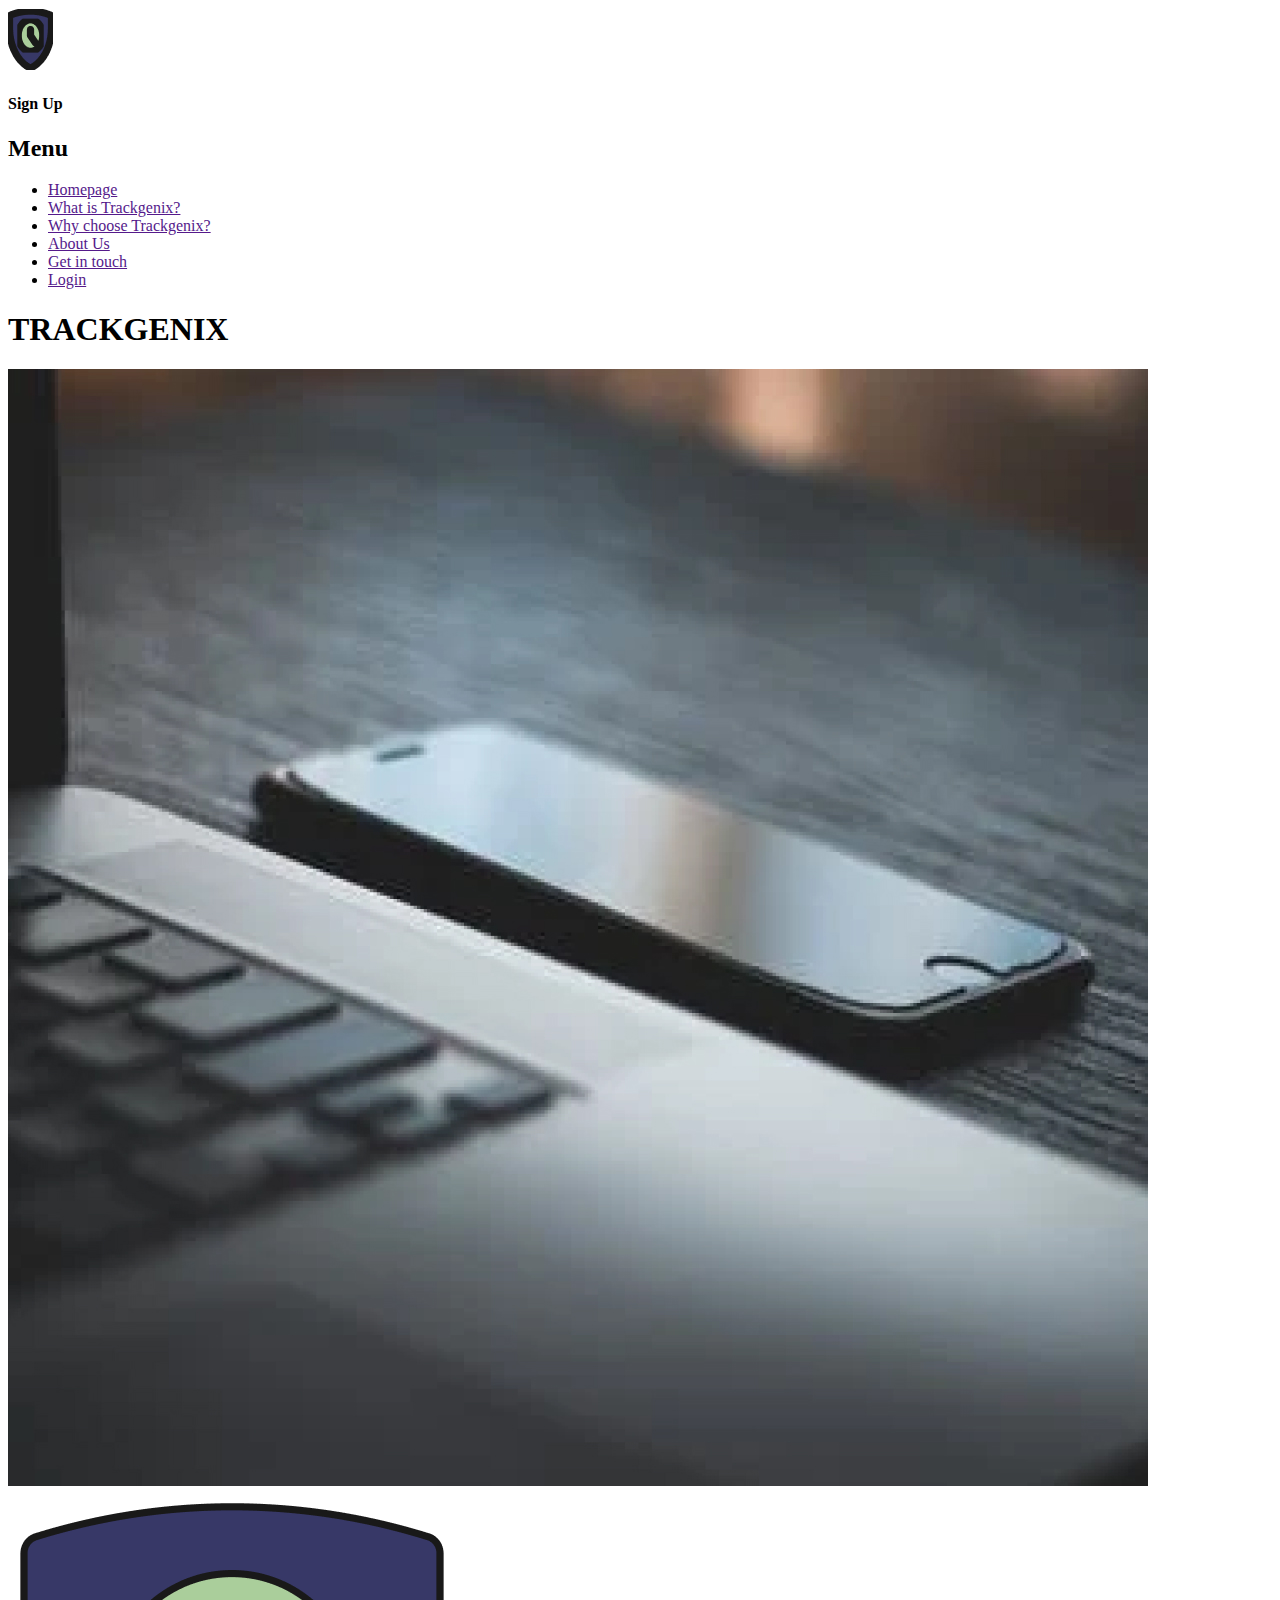
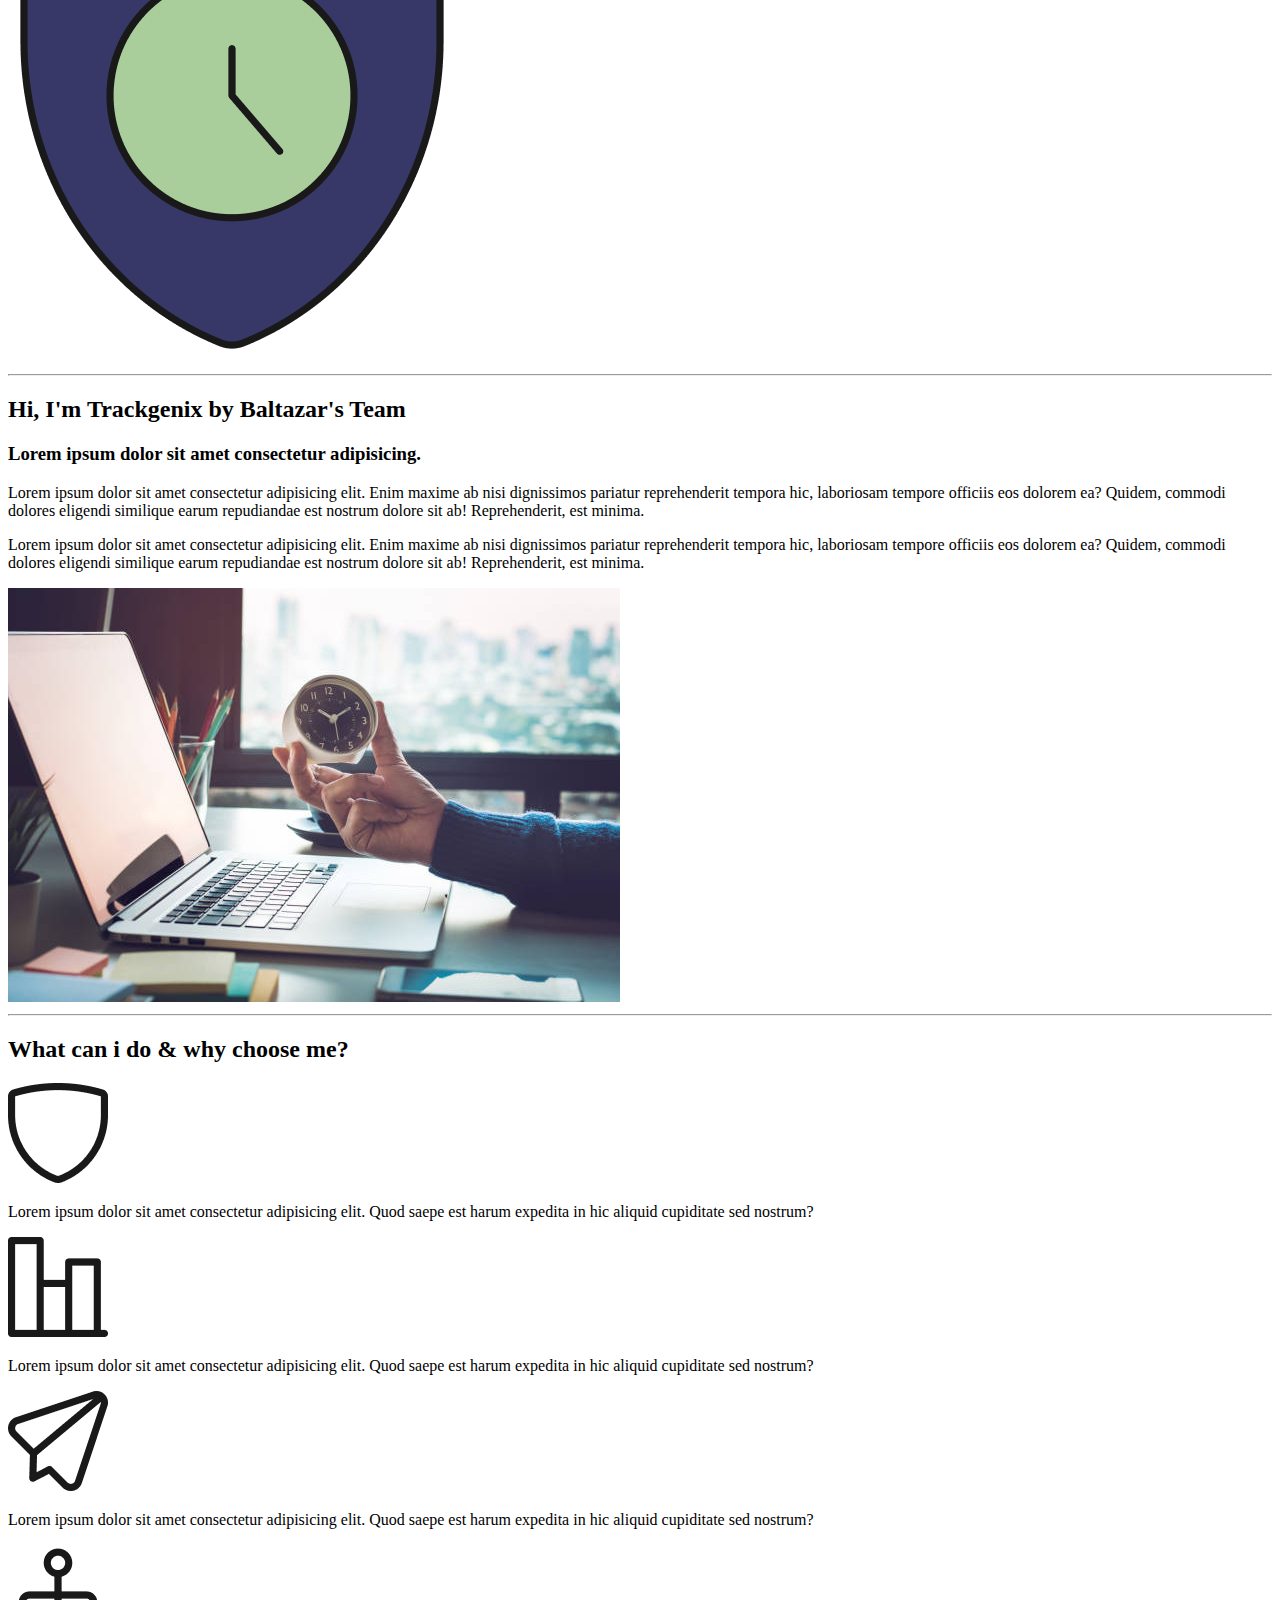
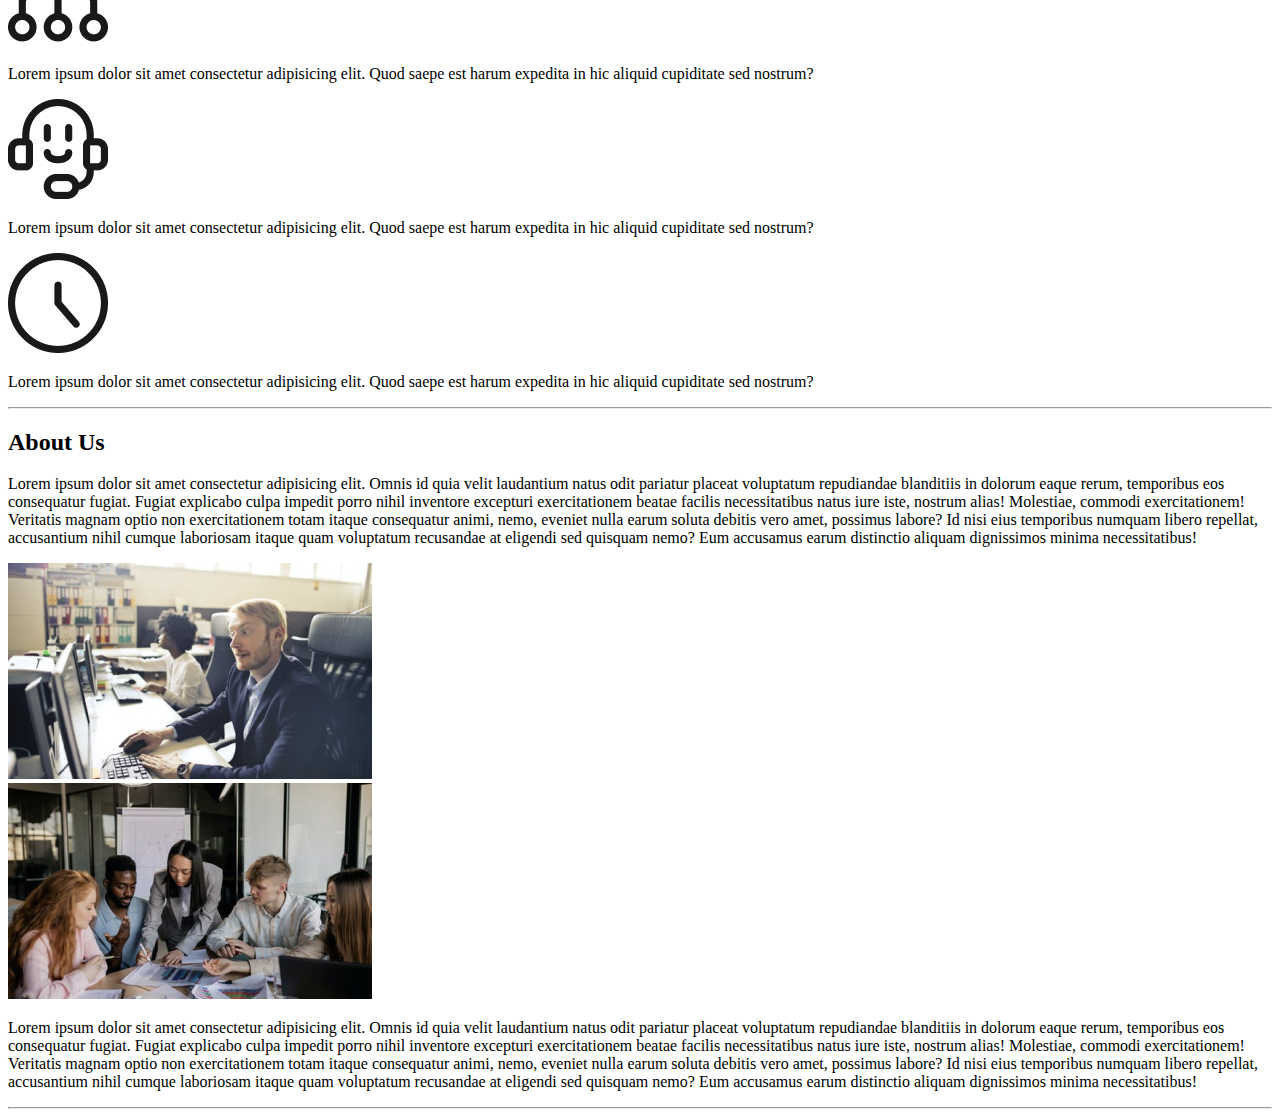
==== index.html @ eede724c "Added two more sections with his img" ====
<!DOCTYPE html>
    <html lang="en">
        <head>
            <meta charset="UTF-8">
            <meta http-equiv="X-UA-Compatible" content="IE=edge">
            <meta name="viewport" content="width=device-width, initial-scale=1.0">
            <title>TRACKGENIX Landing Page</title>
        </head>
        <body>
            <header>
                <img src="Images/smallLogoIcon.png" alt="headerIcon">
                <h4>Sign Up</h4>
            </header>
            <section>
                <aside>
                    <nav>
                        <h2>Menu</h2>
                        <ul>
                            <li><a href="">Homepage</a></li>
                            <li><a href="">What is Trackgenix?</a></li>
                            <li><a href="">Why choose Trackgenix?</a></li>
                            <li><a href="">About Us</a></li>
                            <li><a href="">Get in touch</a></li>
                            <li><a href="">Login</a></li>
                        </ul>
                    </nav>
                </aside>
            <section>
                <h1>TRACKGENIX</h1>
                <img src="Images/backgroundImg.jpg" alt="backgroundImg">
                <img src="Images/logoIcon.png" alt="logoImg">
            </section>
            <hr>
            <div>
                <section>
                    <hgroup>
                        <h2>Hi, I'm Trackgenix by Baltazar's Team</h2>
                        <h3>Lorem ipsum dolor sit amet consectetur adipisicing.</h3>
                    </hgroup>
                    <p>
                        Lorem ipsum dolor sit amet consectetur adipisicing elit. Enim maxime ab nisi dignissimos 
                        pariatur reprehenderit tempora hic, laboriosam tempore officiis eos dolorem ea? Quidem, 
                        commodi dolores eligendi similique earum repudiandae est nostrum dolore sit ab! 
                        Reprehenderit, est minima.
                    </p>
                    <p>
                        Lorem ipsum dolor sit amet consectetur adipisicing elit. Enim maxime ab nisi dignissimos 
                        pariatur reprehenderit tempora hic, laboriosam tempore officiis eos dolorem ea? Quidem, 
                        commodi dolores eligendi similique earum repudiandae est nostrum dolore sit ab! 
                        Reprehenderit, est minima.
                    </p>
                    <div>
                        <img src="Images/mainImg.jpg" alt="i'mTrackgenixImg">
                    </div>
                </section>
                <hr>
                <section>
                    <h2>What can i do & why choose me?</h2>
                    <div>
                        <img src="Images/shieldIcon.png" alt="shieldIcon">
                        <p>
                            Lorem ipsum dolor sit amet consectetur adipisicing elit. Quod saepe est harum expedita in 
                            hic aliquid cupiditate sed nostrum?
                        </p>
                    </div>
                    <div>
                        <img src="Images/graphIcon.png" alt="graphsIcon">
                        <p>
                            Lorem ipsum dolor sit amet consectetur adipisicing elit. Quod saepe est harum expedita in 
                            hic aliquid cupiditate sed nostrum?
                        </p>
                    </div>
                    <div>
                        <img src="Images/paperPlaneIcon.png" alt="paperPlaneIcon">
                        <p>
                            Lorem ipsum dolor sit amet consectetur adipisicing elit. Quod saepe est harum expedita in 
                            hic aliquid cupiditate sed nostrum?
                        </p>
                    </div>
                    <div>
                        <img src="Images/treeIcon.png" alt="treeIcon">
                        <p>
                            Lorem ipsum dolor sit amet consectetur adipisicing elit. Quod saepe est harum expedita in 
                            hic aliquid cupiditate sed nostrum?
                        </p>
                    </div>
                    <div>
                        <img src="Images/headphonesIcon.png" alt="headphonesIcon">
                        <p>
                            Lorem ipsum dolor sit amet consectetur adipisicing elit. Quod saepe est harum expedita in 
                            hic aliquid cupiditate sed nostrum?
                        </p>
                    </div>
                    <div>
                        <img src="Images/watchIcon.png" alt="watchIcon">
                        <p>
                            Lorem ipsum dolor sit amet consectetur adipisicing elit. Quod saepe est harum expedita in 
                            hic aliquid cupiditate sed nostrum?
                        </p>
                    </div>
                </section>
                <hr>
                <section>
                    <h2>About Us</h2>
                    <div>
                        <p>
                            Lorem ipsum dolor sit amet consectetur adipisicing elit. Omnis id quia velit laudantium natus 
                            odit pariatur placeat voluptatum repudiandae blanditiis in dolorum eaque rerum, temporibus 
                            eos consequatur fugiat. Fugiat explicabo culpa impedit porro nihil inventore excepturi 
                            exercitationem beatae facilis necessitatibus natus iure iste, nostrum alias! Molestiae, 
                            commodi exercitationem! Veritatis magnam optio non exercitationem totam itaque consequatur 
                            animi, nemo, eveniet nulla earum soluta debitis vero amet, possimus labore? Id nisi eius 
                            temporibus numquam libero repellat, accusantium nihil cumque laboriosam itaque quam 
                            voluptatum recusandae at eligendi sed quisquam nemo? Eum accusamus earum distinctio aliquam 
                            dignissimos minima necessitatibus!
                        </p>
                        <img src="Images/firstOfficeImg.jpg" alt="firstOfficeImg">
                    </div>
                    <div>
                        <img src="Images/secondOfficeImg.jpg" alt="secondOfficeImg">
                        <p>
                            Lorem ipsum dolor sit amet consectetur adipisicing elit. Omnis id quia velit laudantium natus 
                            odit pariatur placeat voluptatum repudiandae blanditiis in dolorum eaque rerum, temporibus 
                            eos consequatur fugiat. Fugiat explicabo culpa impedit porro nihil inventore excepturi 
                            exercitationem beatae facilis necessitatibus natus iure iste, nostrum alias! Molestiae, 
                            commodi exercitationem! Veritatis magnam optio non exercitationem totam itaque consequatur 
                            animi, nemo, eveniet nulla earum soluta debitis vero amet, possimus labore? Id nisi eius 
                            temporibus numquam libero repellat, accusantium nihil cumque laboriosam itaque quam 
                            voluptatum recusandae at eligendi sed quisquam nemo? Eum accusamus earum distinctio aliquam 
                            dignissimos minima necessitatibus!
                        </p>
                    </div>
                </section>
                <hr>
</body>
</html>
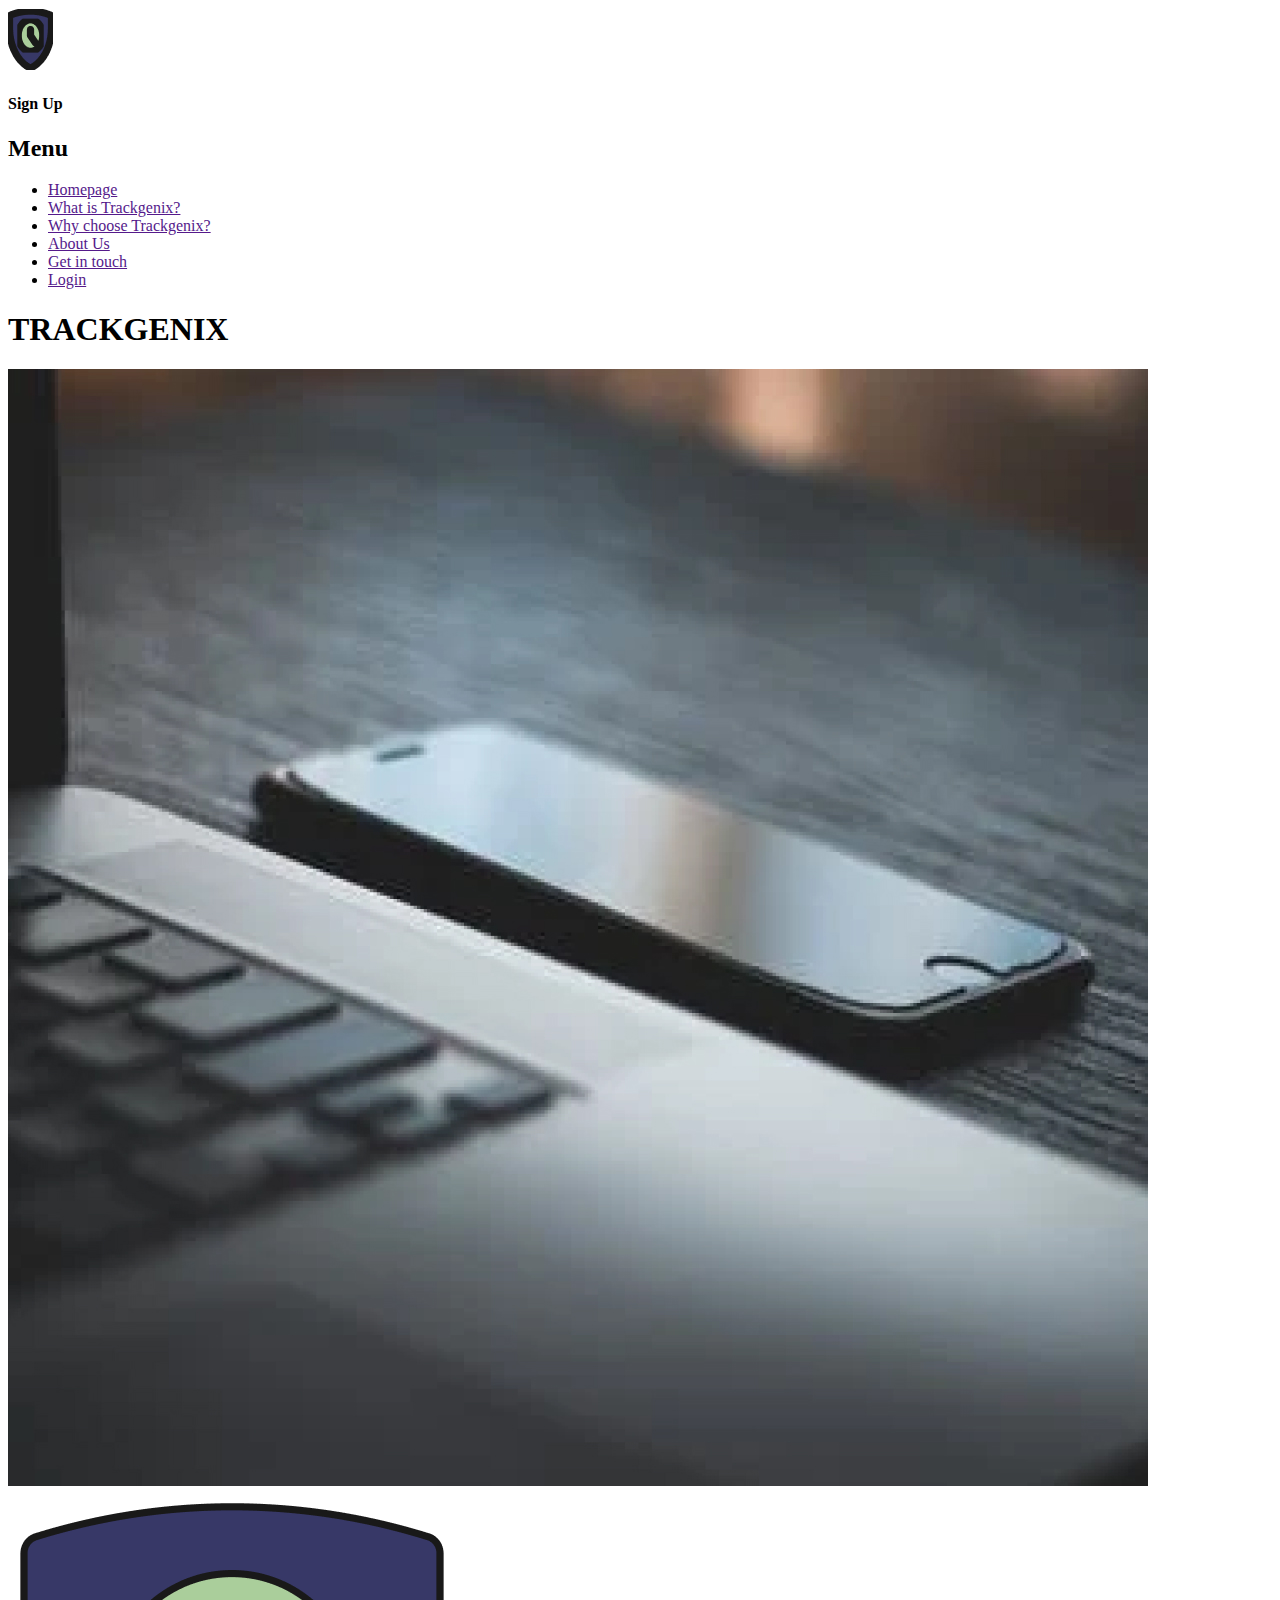
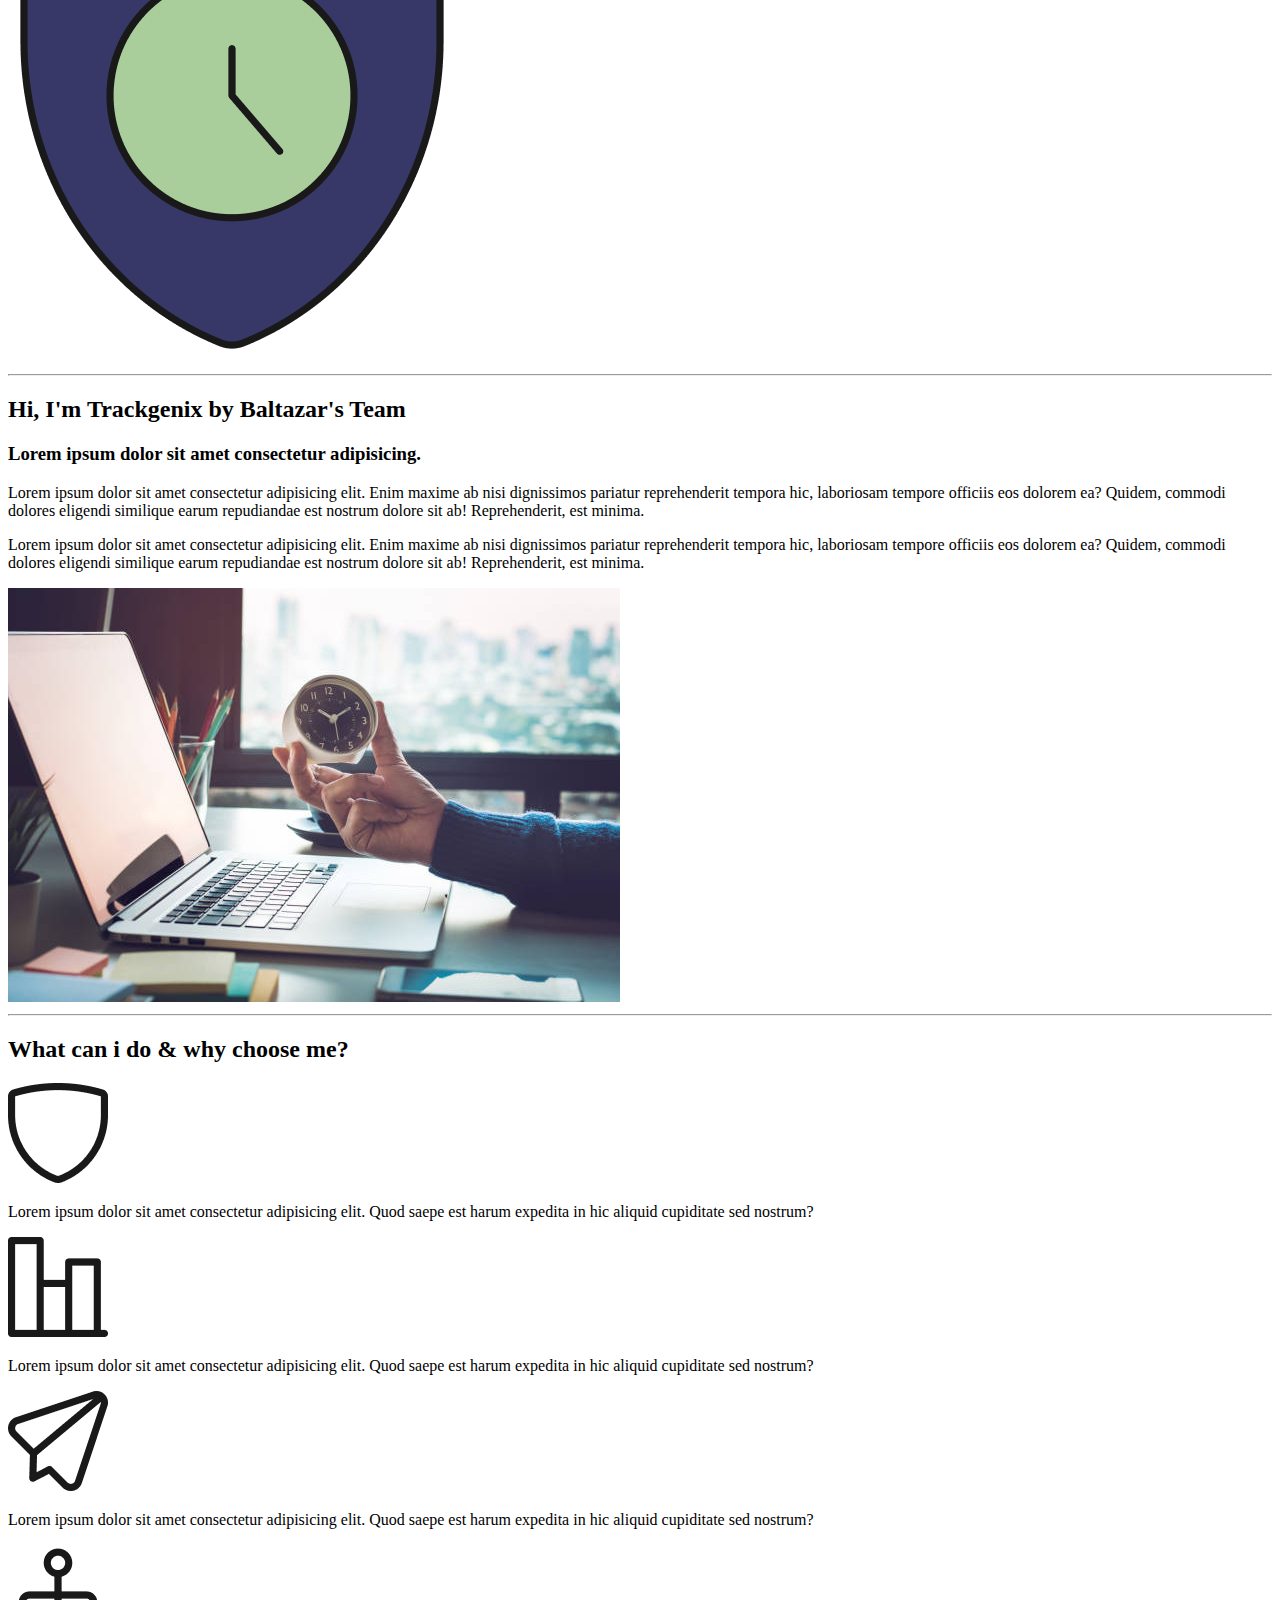
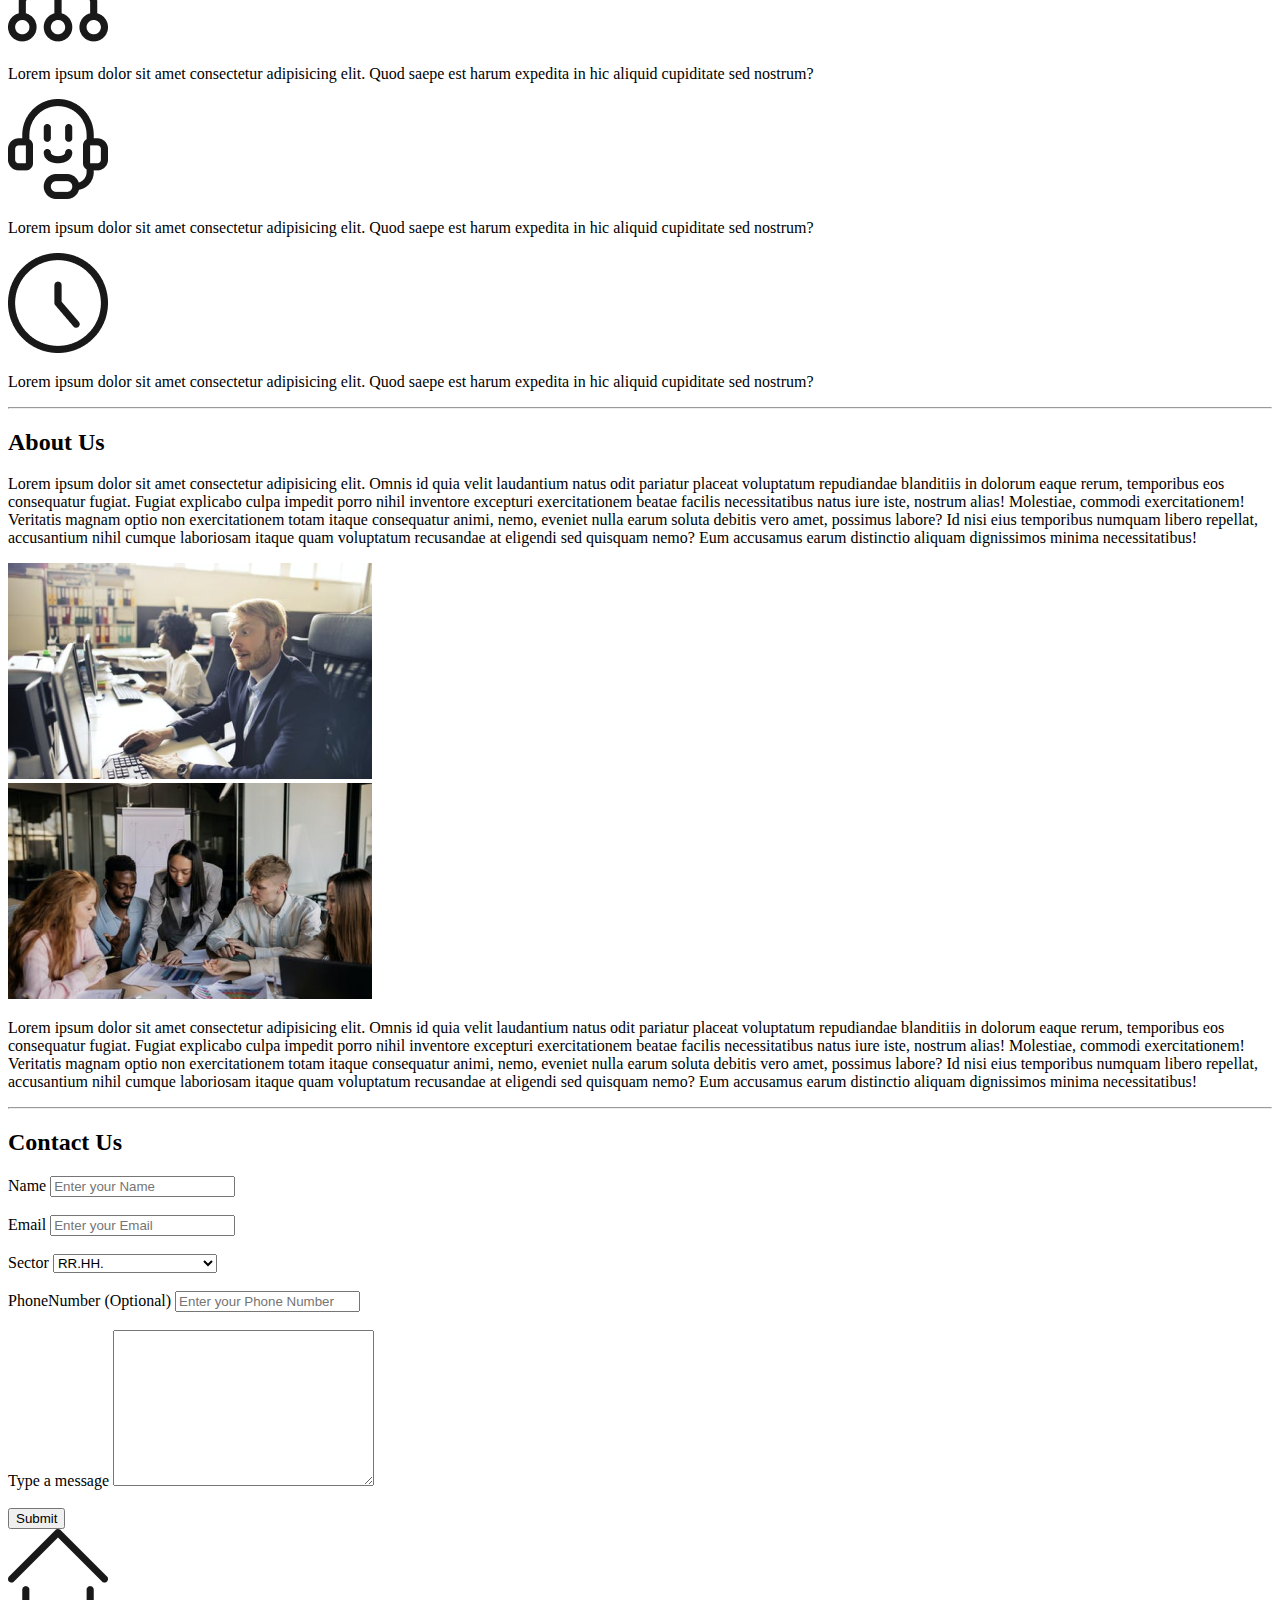
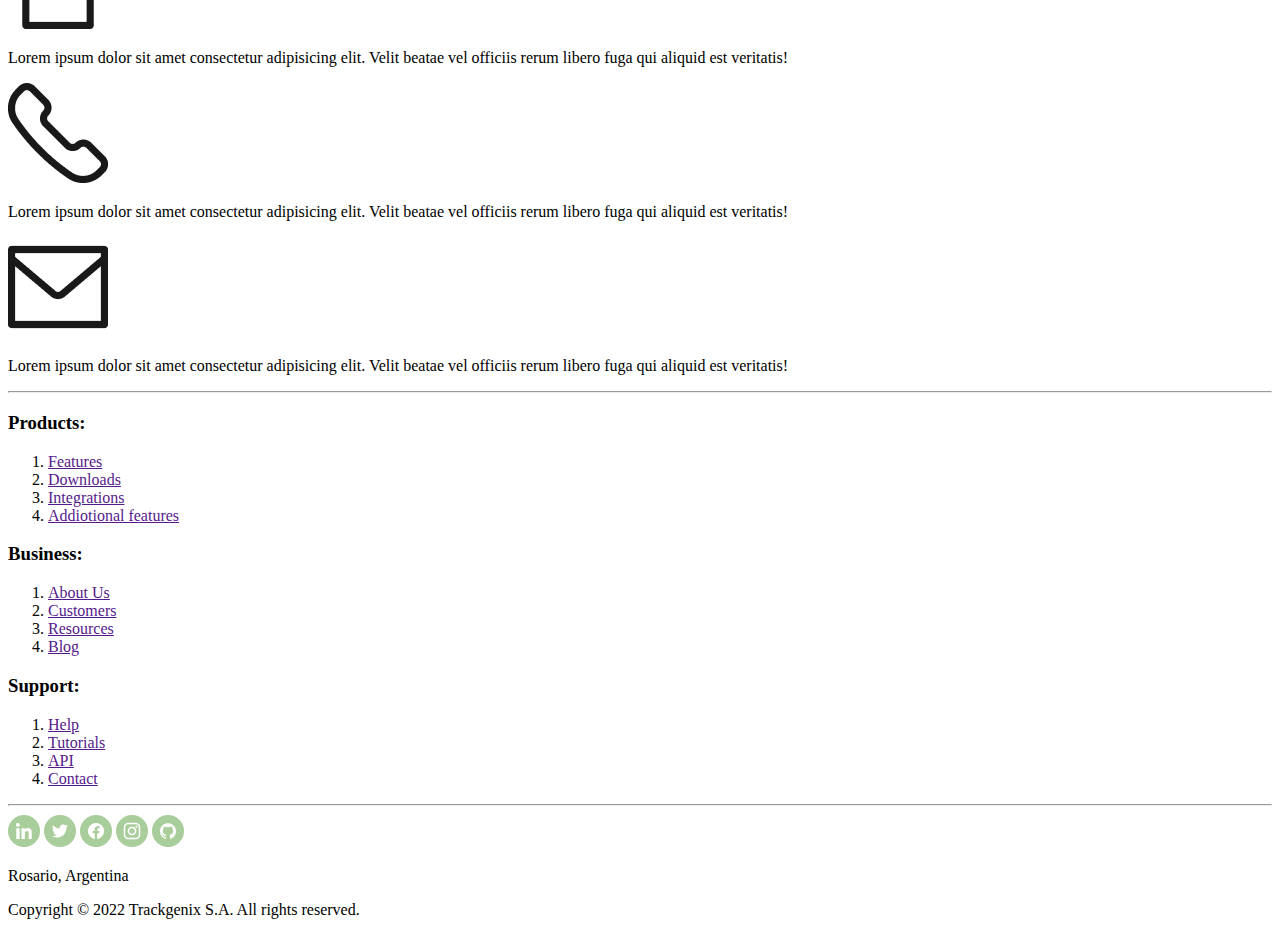
==== commit 3f3b36e2: "Added more Img of Icons. 5th and 6th section too with the footer" ====
--- a/index.html
+++ b/index.html
@@ -132,5 +132,109 @@
                     </div>
                 </section>
                 <hr>
+                <section>
+                    <h2>Contact Us</h2>
+                    <div>
+                        <form action="">
+                            <div>
+                                <label for="">Name</label>
+                                <input type="text" name="userName" placeholder="Enter your Name">
+                            </div>
+                            <br>
+                            <div>
+                                <label for="">Email</label>
+                                <input type="email" name="userEmail" placeholder="Enter your Email">
+                            </div>
+                            <br>
+                            <div>
+                                <label for="">Sector</label>
+                                <select name="sector" id="">
+                                    <option value="rrhh">RR.HH.</option>
+                                    <option value="systems">SYSTEMS</option>
+                                    <option value="commercialization">COMMERCIALIZATION</option>
+                                </select>
+                            </div>
+                            <br>
+                            <div>
+                                <label for="">PhoneNumber (Optional)</label>
+                                <input type="text" name="userPhoneNumber" placeholder="Enter your Phone Number">
+                            </div>
+                            <br>
+                            <div>
+                                <label for="">Type a message</label>
+                                <textarea name="message" id="" cols="30" rows="10"></textarea>
+                            </div>
+                            <br>
+                            <input type="submit" name="submit" value="Submit">
+                        </form>
+                    </div>
+                    <div>
+                        <div>
+                            <img src="Images/houseIcon.png" alt="houseIcon">
+                            <p>
+                                Lorem ipsum dolor sit amet consectetur adipisicing elit. Velit beatae vel officiis rerum 
+                                libero fuga qui aliquid est veritatis!
+                            </p>
+                        </div>
+                        <div>
+                            <img src="Images/phoneIcon.png" alt="phoneIcon">
+                            <p>
+                                Lorem ipsum dolor sit amet consectetur adipisicing elit. Velit beatae vel officiis rerum 
+                                libero fuga qui aliquid est veritatis!
+                            </p>
+                        </div>
+                        <div>
+                            <img src="Images/mailIcon.png" alt="mailIcon">
+                            <p>
+                                Lorem ipsum dolor sit amet consectetur adipisicing elit. Velit beatae vel officiis rerum 
+                                libero fuga qui aliquid est veritatis!
+                            </p>
+                        </div>
+                    </div>
+                </section>
+                <hr>
+                <section>
+                    <div>
+                        <h3>Products:</h3>
+                        <ol>
+                            <li><a href="">Features</a></li>
+                            <li><a href="">Downloads</a></li>
+                            <li><a href="">Integrations</a></li>
+                            <li><a href="">Addiotional features</a></li>
+                        </ol>
+                    </div>
+                    <div>
+                        <h3>Business:</h3>
+                        <ol>
+                            <li><a href="">About Us</a></li>
+                            <li><a href="">Customers</a></li>
+                            <li><a href="">Resources</a></li>
+                            <li><a href="">Blog</a></li>
+                        </ol>
+                    </div>
+                    <div>
+                        <h3>Support:</h3>
+                        <ol>
+                            <li><a href="">Help</a></li>
+                            <li><a href="">Tutorials</a></li>
+                            <li><a href="">API</a></li>
+                            <li><a href="">Contact</a></li>
+                        </ol>
+                    </div>
+                </section>
+                <hr>
+            </div>
+        </section>
+        <footer>
+            <div>
+                <img src="Images/linkedInIcon.png" alt="linkedInIcon">
+                <img src="Images/twitterIcon.png" alt="twitterIcon">
+                <img src="Images/facebookIcon.png" alt="facebookIcon">
+                <img src="Images/instagramIcon.png" alt="instagramIcon">
+                <img src="Images/githubIcon.png" alt="gitHubIcon">
+            </div>
+            <p>Rosario, Argentina</p>
+            <p>Copyright © 2022 Trackgenix S.A. All rights reserved.</p>
+        </footer>
 </body>
 </html>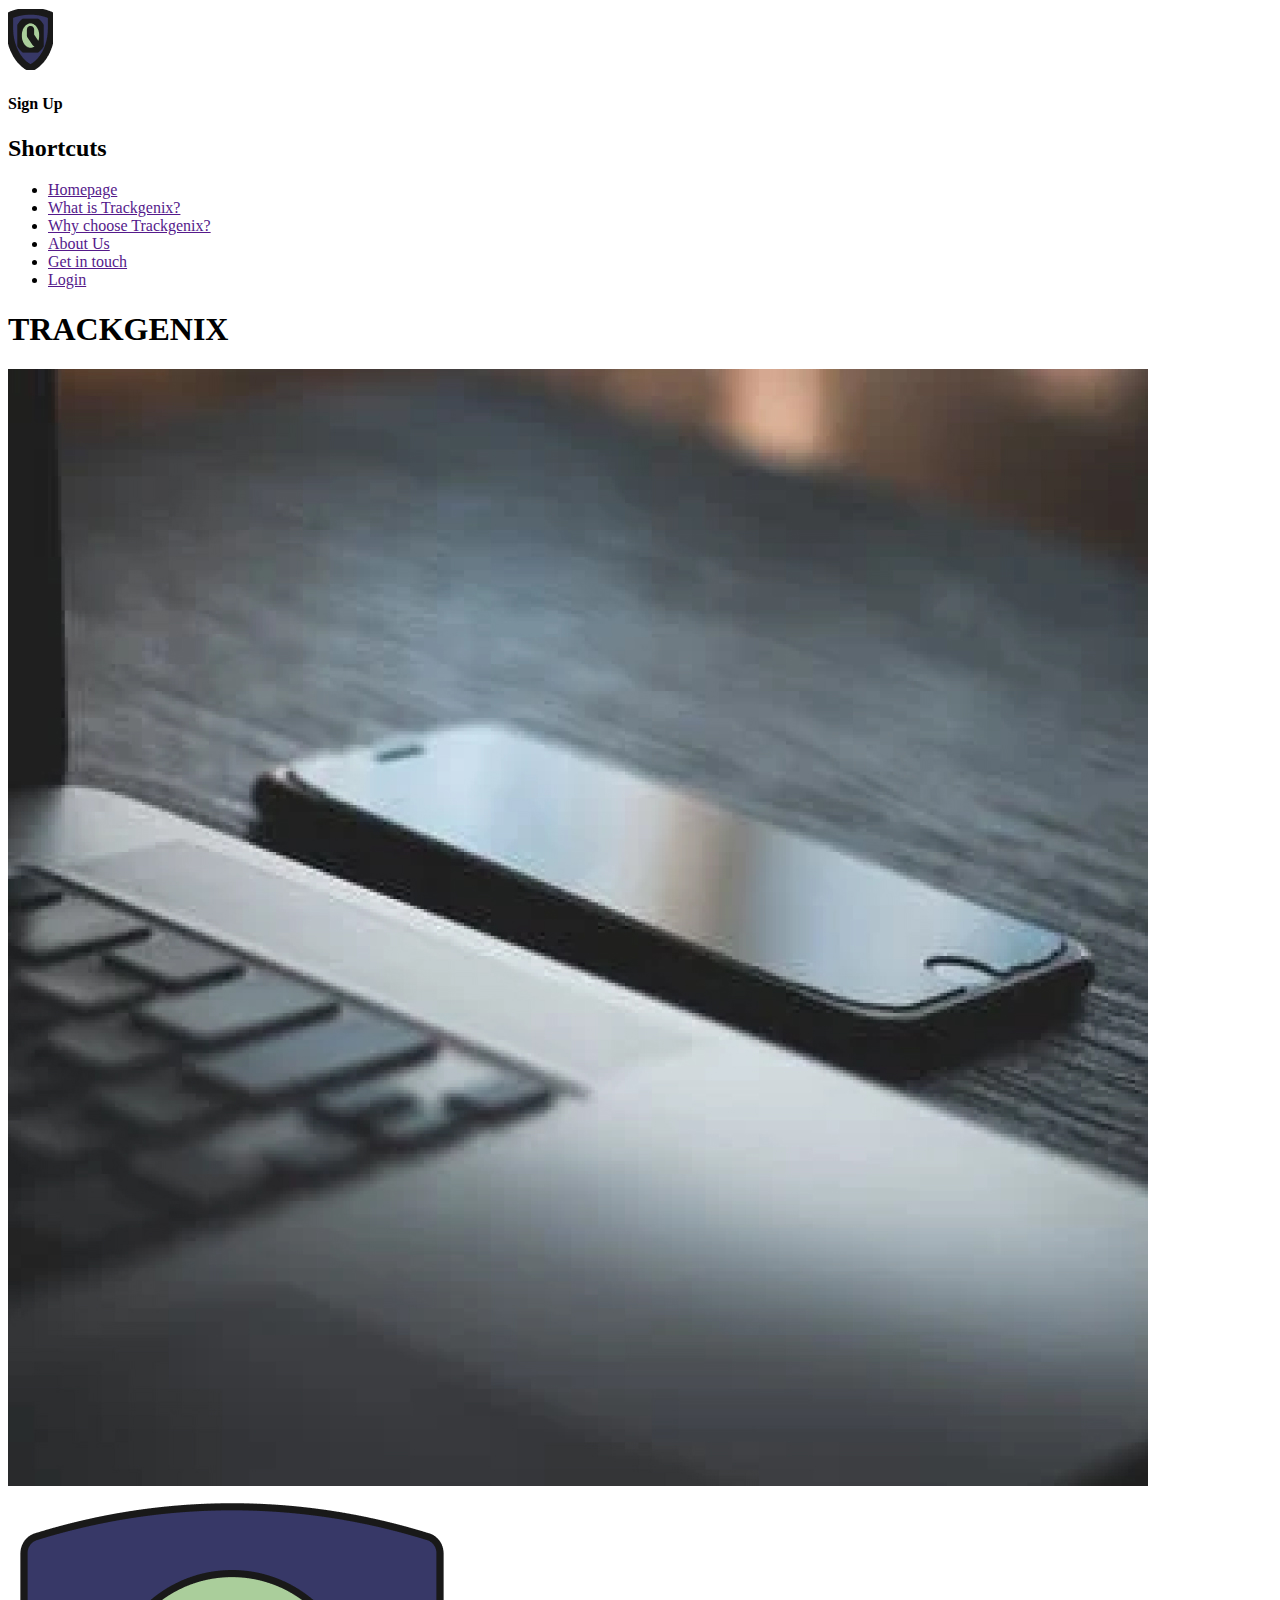
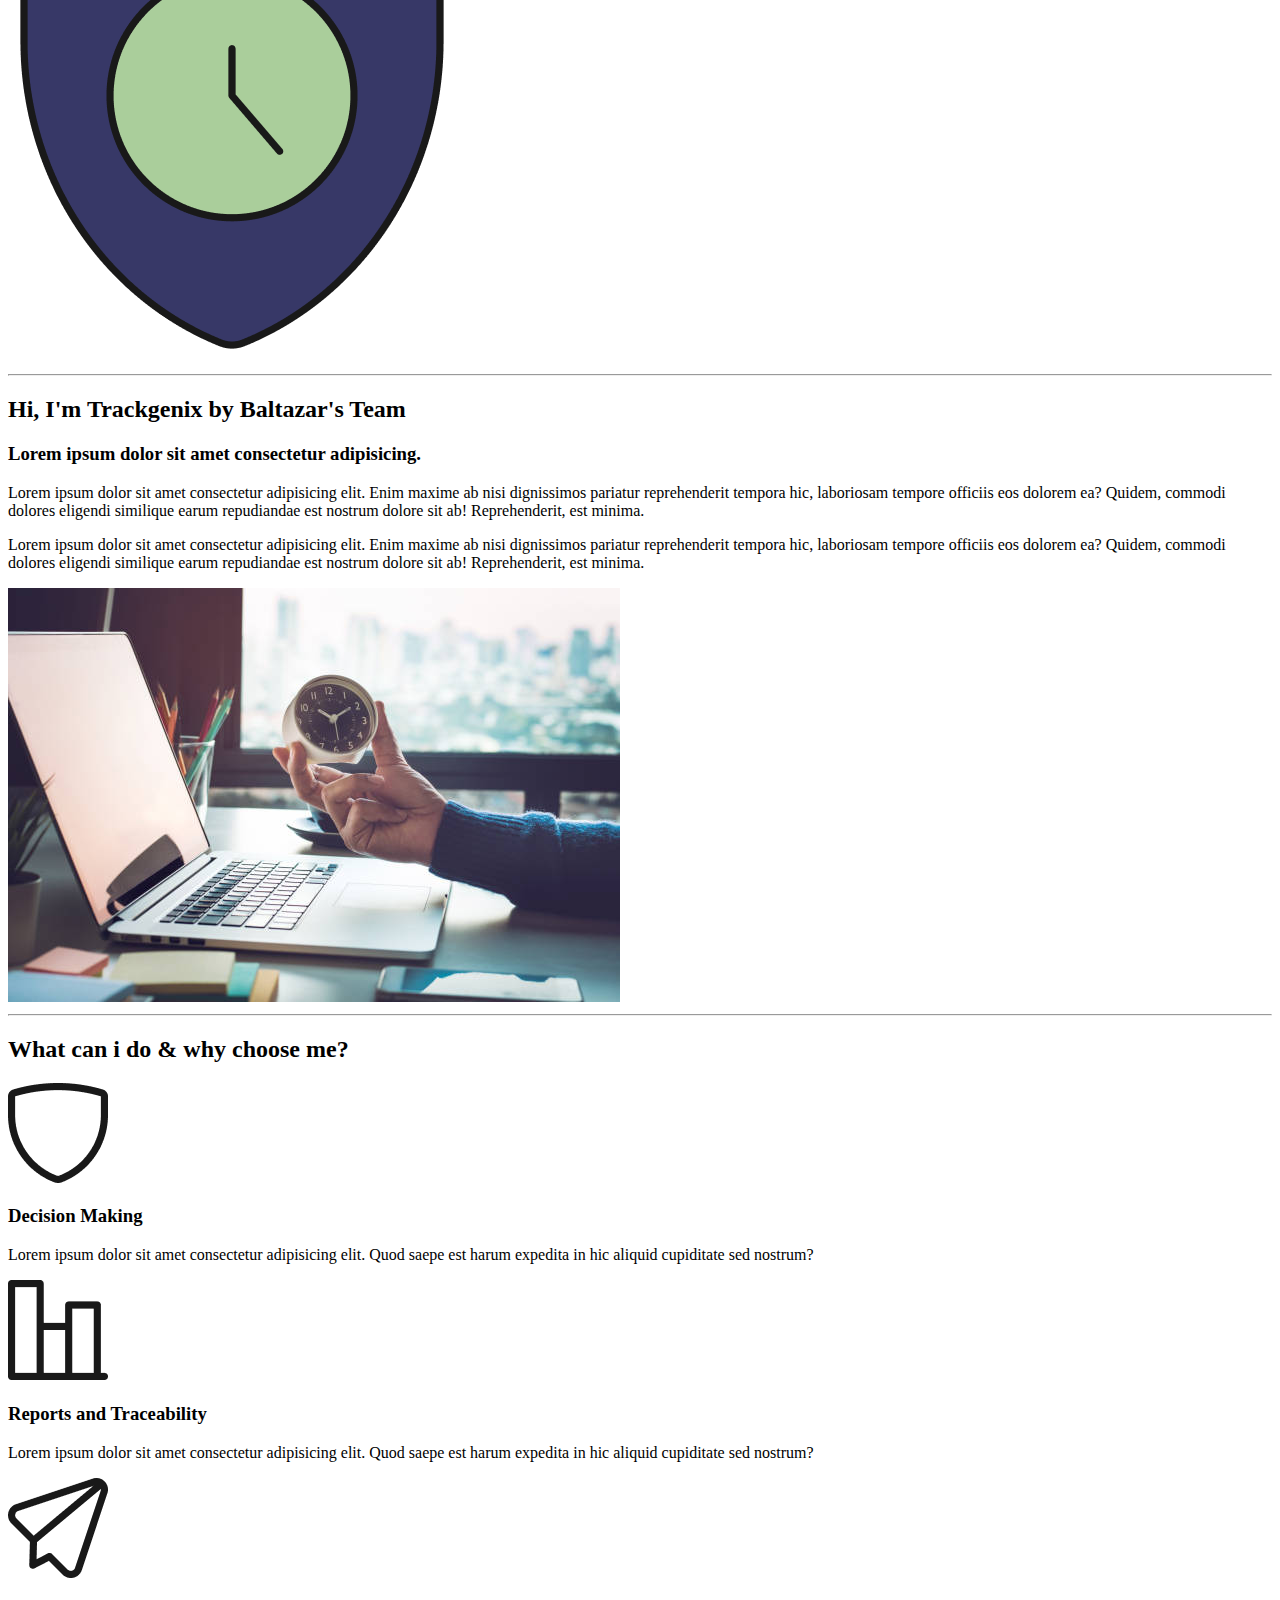
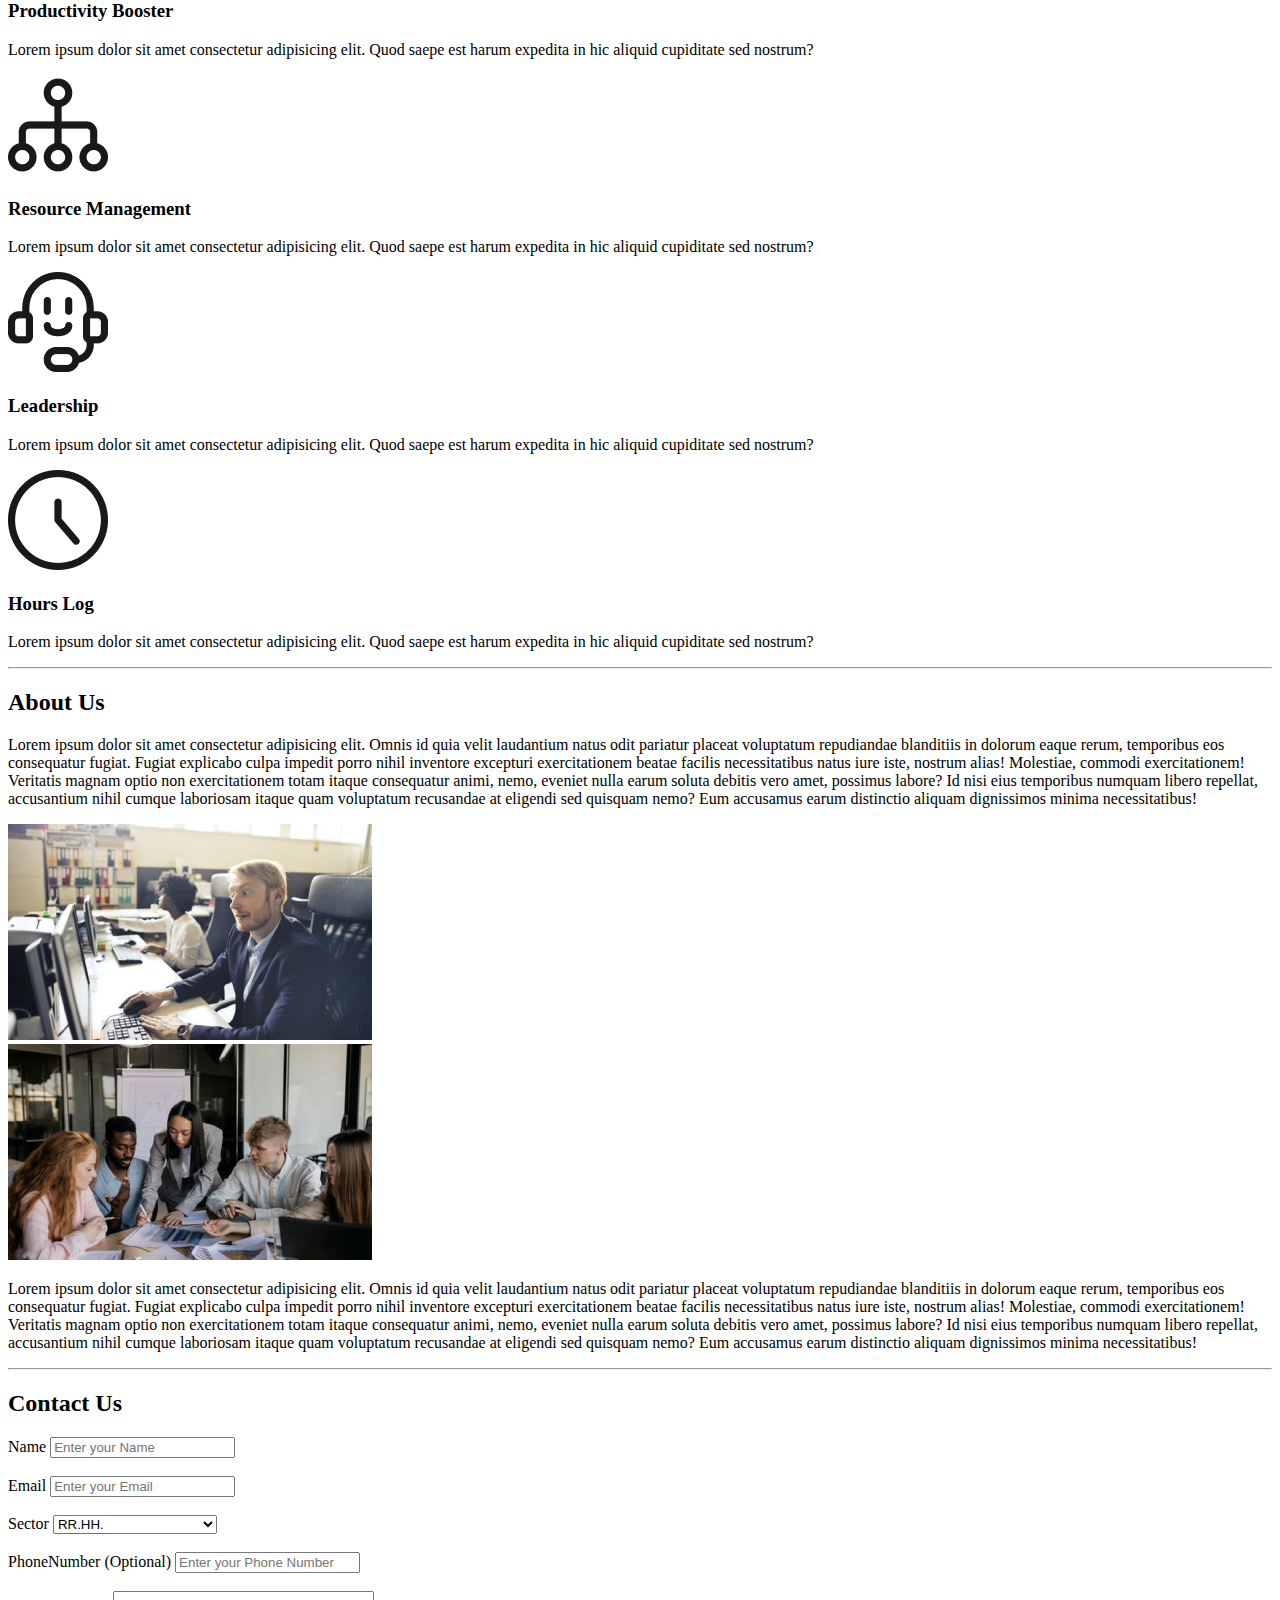
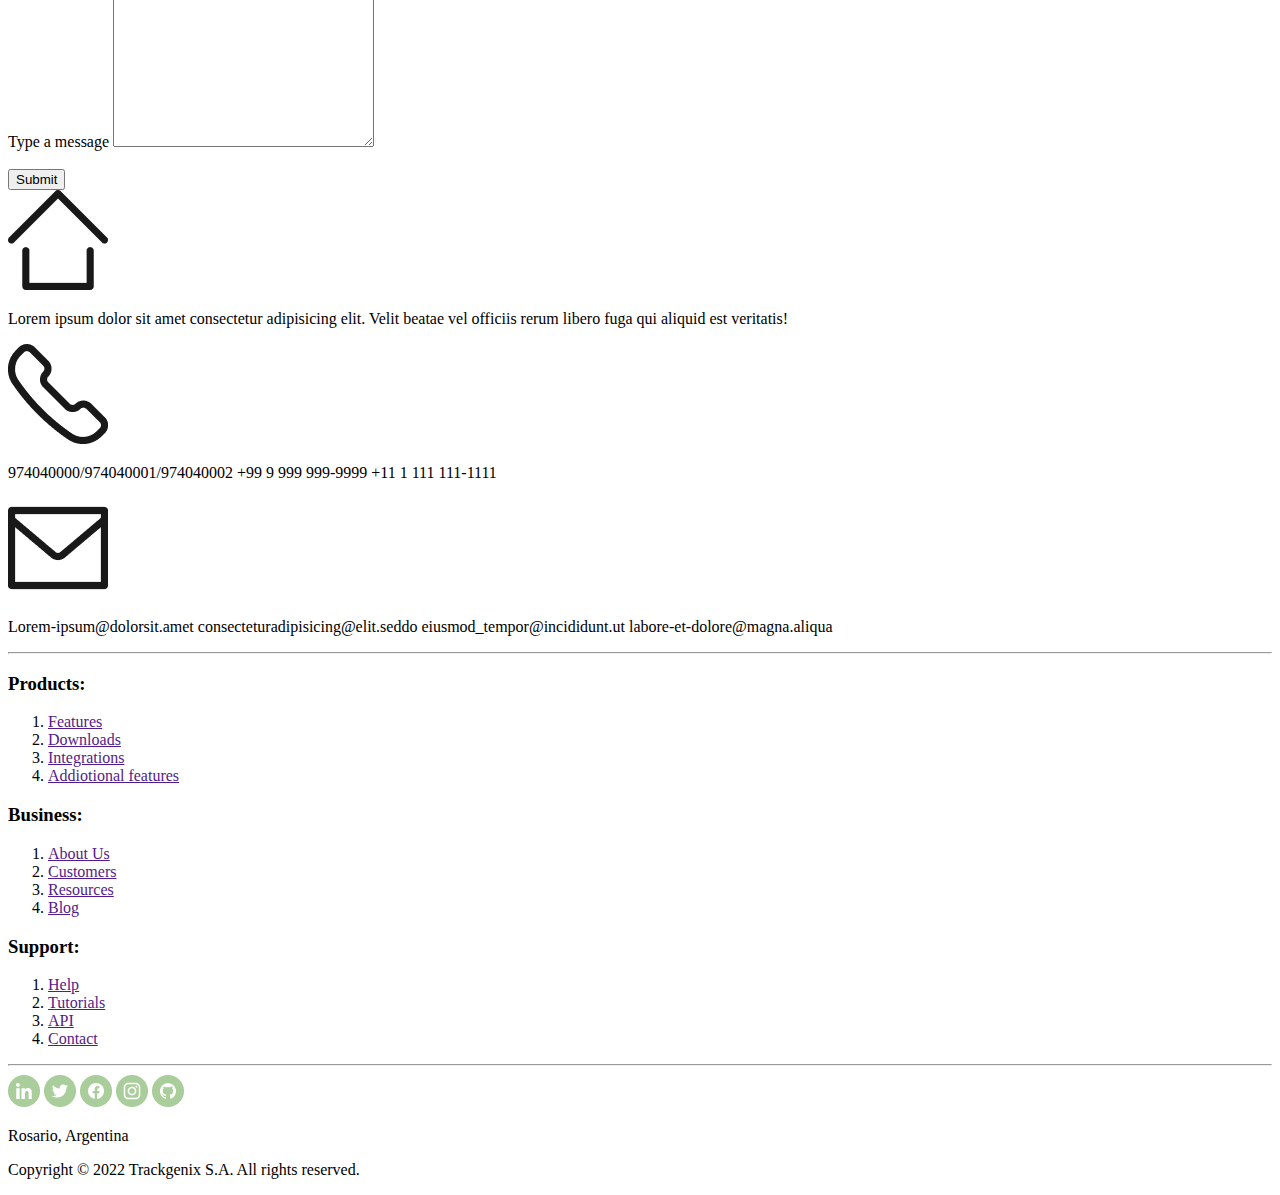
==== commit 56437c8d: "Added titles h3 to the 3rd section. Modify contact details on 5th section." ====
--- a/index.html
+++ b/index.html
@@ -14,7 +14,7 @@
             <section>
                 <aside>
                     <nav>
-                        <h2>Menu</h2>
+                        <h2>Shortcuts</h2>
                         <ul>
                             <li><a href="">Homepage</a></li>
                             <li><a href="">What is Trackgenix?</a></li>
@@ -58,6 +58,7 @@
                     <h2>What can i do & why choose me?</h2>
                     <div>
                         <img src="Images/shieldIcon.png" alt="shieldIcon">
+                        <h3>Decision Making</h3>
                         <p>
                             Lorem ipsum dolor sit amet consectetur adipisicing elit. Quod saepe est harum expedita in 
                             hic aliquid cupiditate sed nostrum?
@@ -65,6 +66,7 @@
                     </div>
                     <div>
                         <img src="Images/graphIcon.png" alt="graphsIcon">
+                        <h3>Reports and Traceability</h3>
                         <p>
                             Lorem ipsum dolor sit amet consectetur adipisicing elit. Quod saepe est harum expedita in 
                             hic aliquid cupiditate sed nostrum?
@@ -72,6 +74,7 @@
                     </div>
                     <div>
                         <img src="Images/paperPlaneIcon.png" alt="paperPlaneIcon">
+                        <h3>Productivity Booster</h3>
                         <p>
                             Lorem ipsum dolor sit amet consectetur adipisicing elit. Quod saepe est harum expedita in 
                             hic aliquid cupiditate sed nostrum?
@@ -79,6 +82,7 @@
                     </div>
                     <div>
                         <img src="Images/treeIcon.png" alt="treeIcon">
+                        <h3>Resource Management</h3>
                         <p>
                             Lorem ipsum dolor sit amet consectetur adipisicing elit. Quod saepe est harum expedita in 
                             hic aliquid cupiditate sed nostrum?
@@ -86,6 +90,7 @@
                     </div>
                     <div>
                         <img src="Images/headphonesIcon.png" alt="headphonesIcon">
+                        <h3>Leadership</h3>
                         <p>
                             Lorem ipsum dolor sit amet consectetur adipisicing elit. Quod saepe est harum expedita in 
                             hic aliquid cupiditate sed nostrum?
@@ -93,6 +98,7 @@
                     </div>
                     <div>
                         <img src="Images/watchIcon.png" alt="watchIcon">
+                        <h3>Hours Log</h3>
                         <p>
                             Lorem ipsum dolor sit amet consectetur adipisicing elit. Quod saepe est harum expedita in 
                             hic aliquid cupiditate sed nostrum?
@@ -179,15 +185,18 @@
                         <div>
                             <img src="Images/phoneIcon.png" alt="phoneIcon">
                             <p>
-                                Lorem ipsum dolor sit amet consectetur adipisicing elit. Velit beatae vel officiis rerum 
-                                libero fuga qui aliquid est veritatis!
+                                974040000/974040001/974040002
+                                +99 9 999 999-9999
+                                +11 1 111 111-1111
                             </p>
                         </div>
                         <div>
                             <img src="Images/mailIcon.png" alt="mailIcon">
                             <p>
-                                Lorem ipsum dolor sit amet consectetur adipisicing elit. Velit beatae vel officiis rerum 
-                                libero fuga qui aliquid est veritatis!
+                                Lorem-ipsum@dolorsit.amet
+                                consecteturadipisicing@elit.seddo 
+                                eiusmod_tempor@incididunt.ut 
+                                labore-et-dolore@magna.aliqua
                             </p>
                         </div>
                     </div>
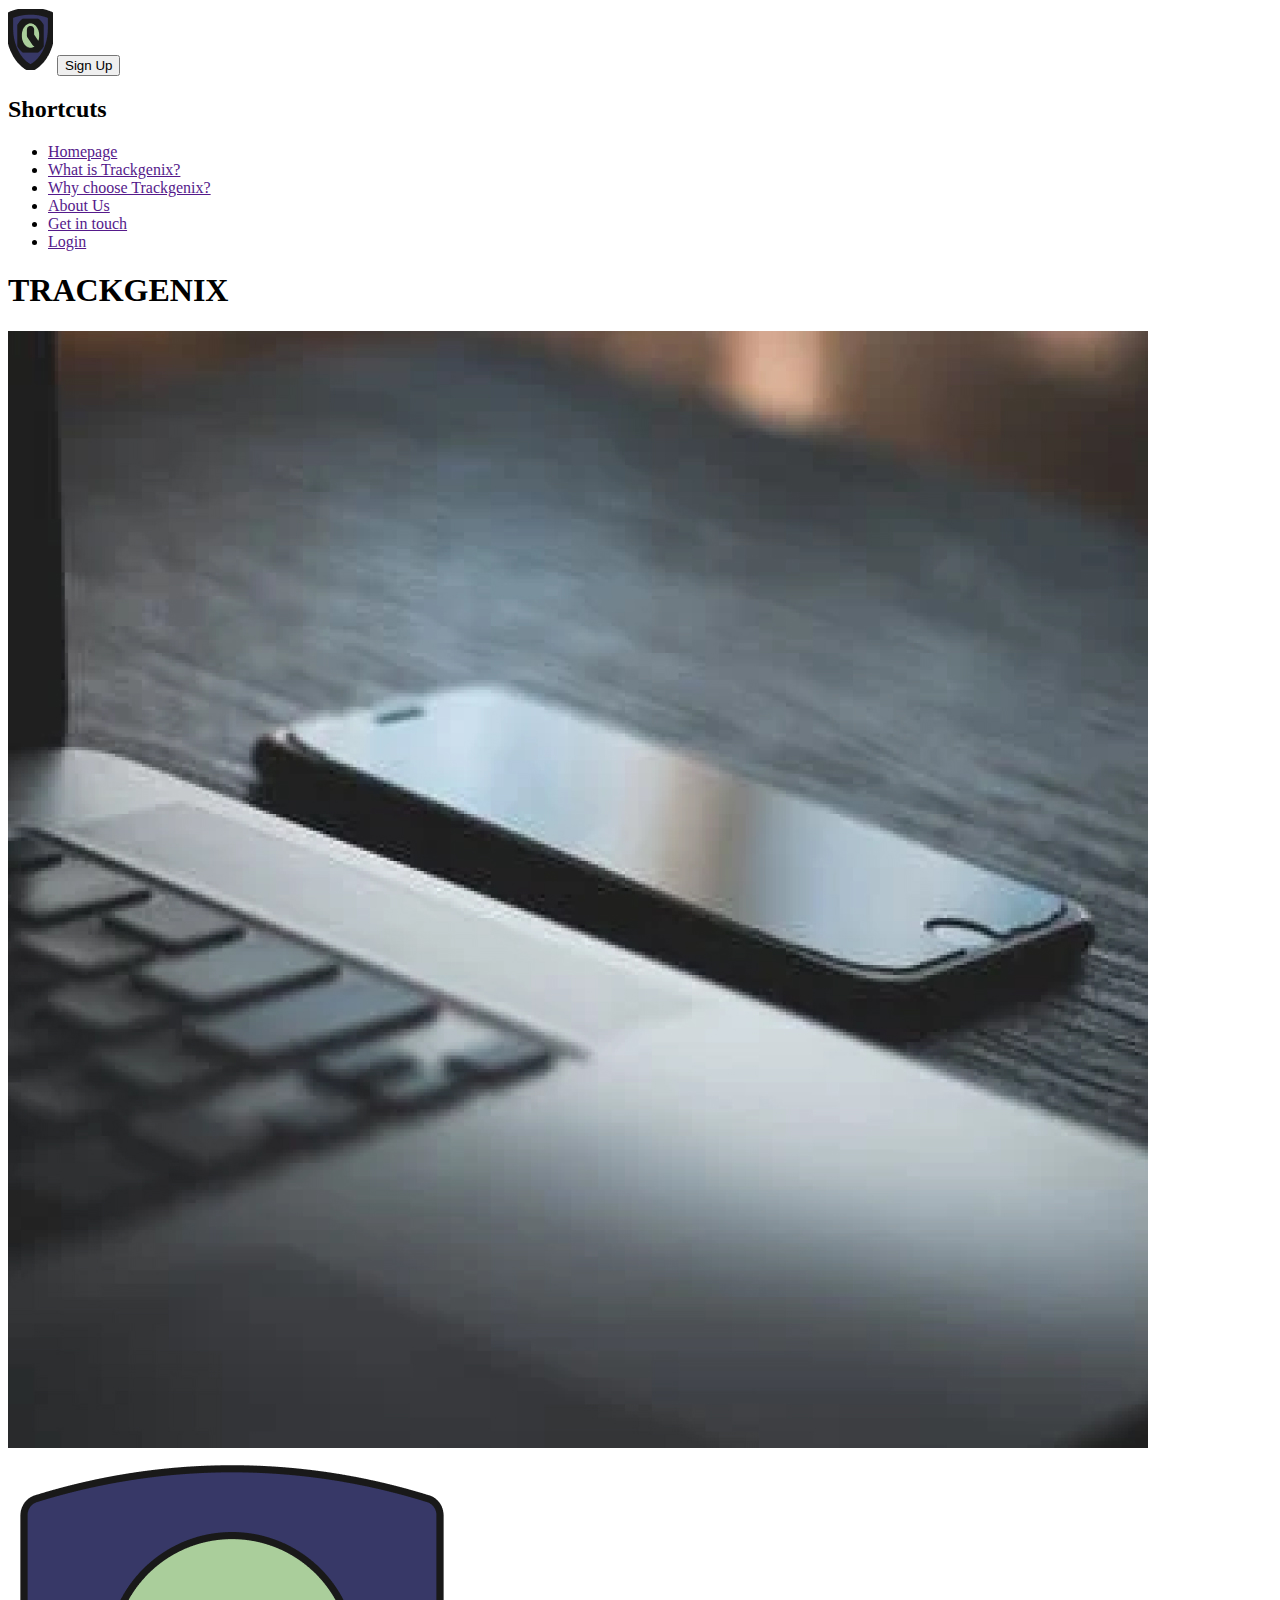
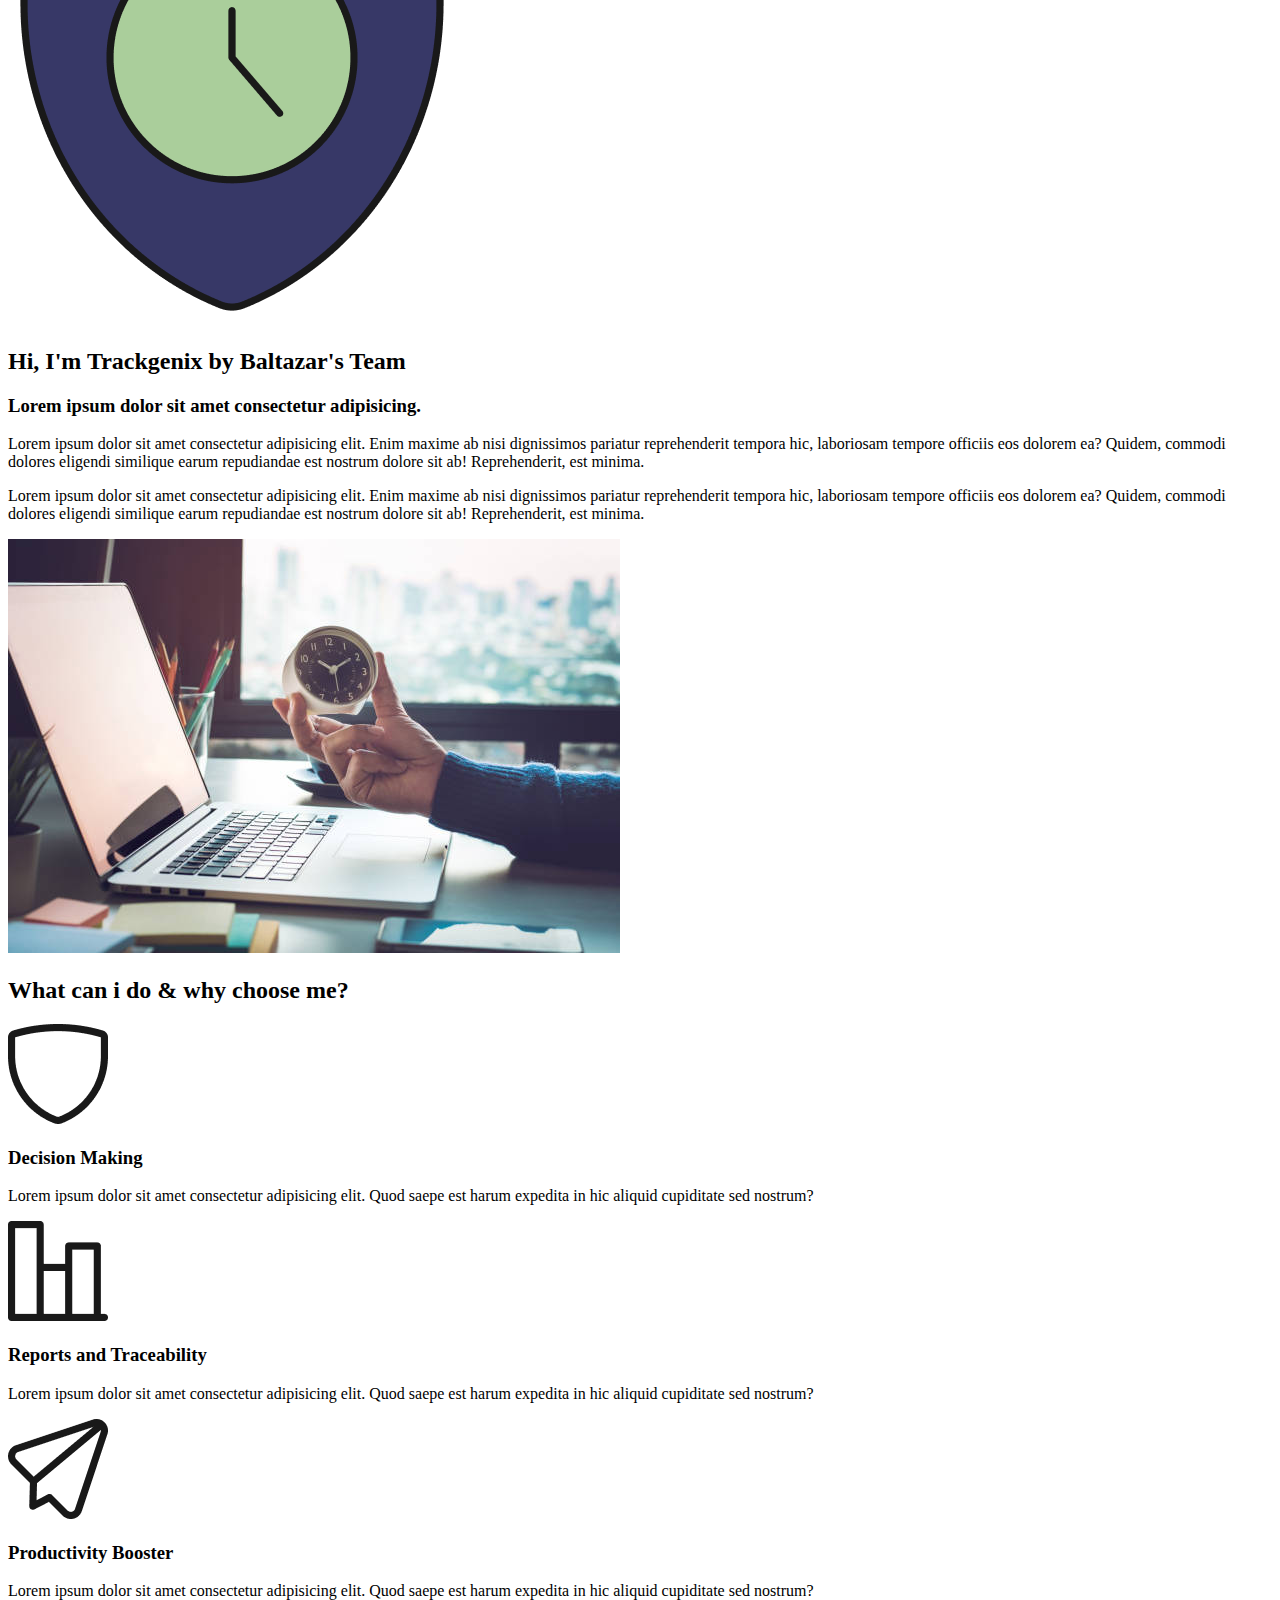
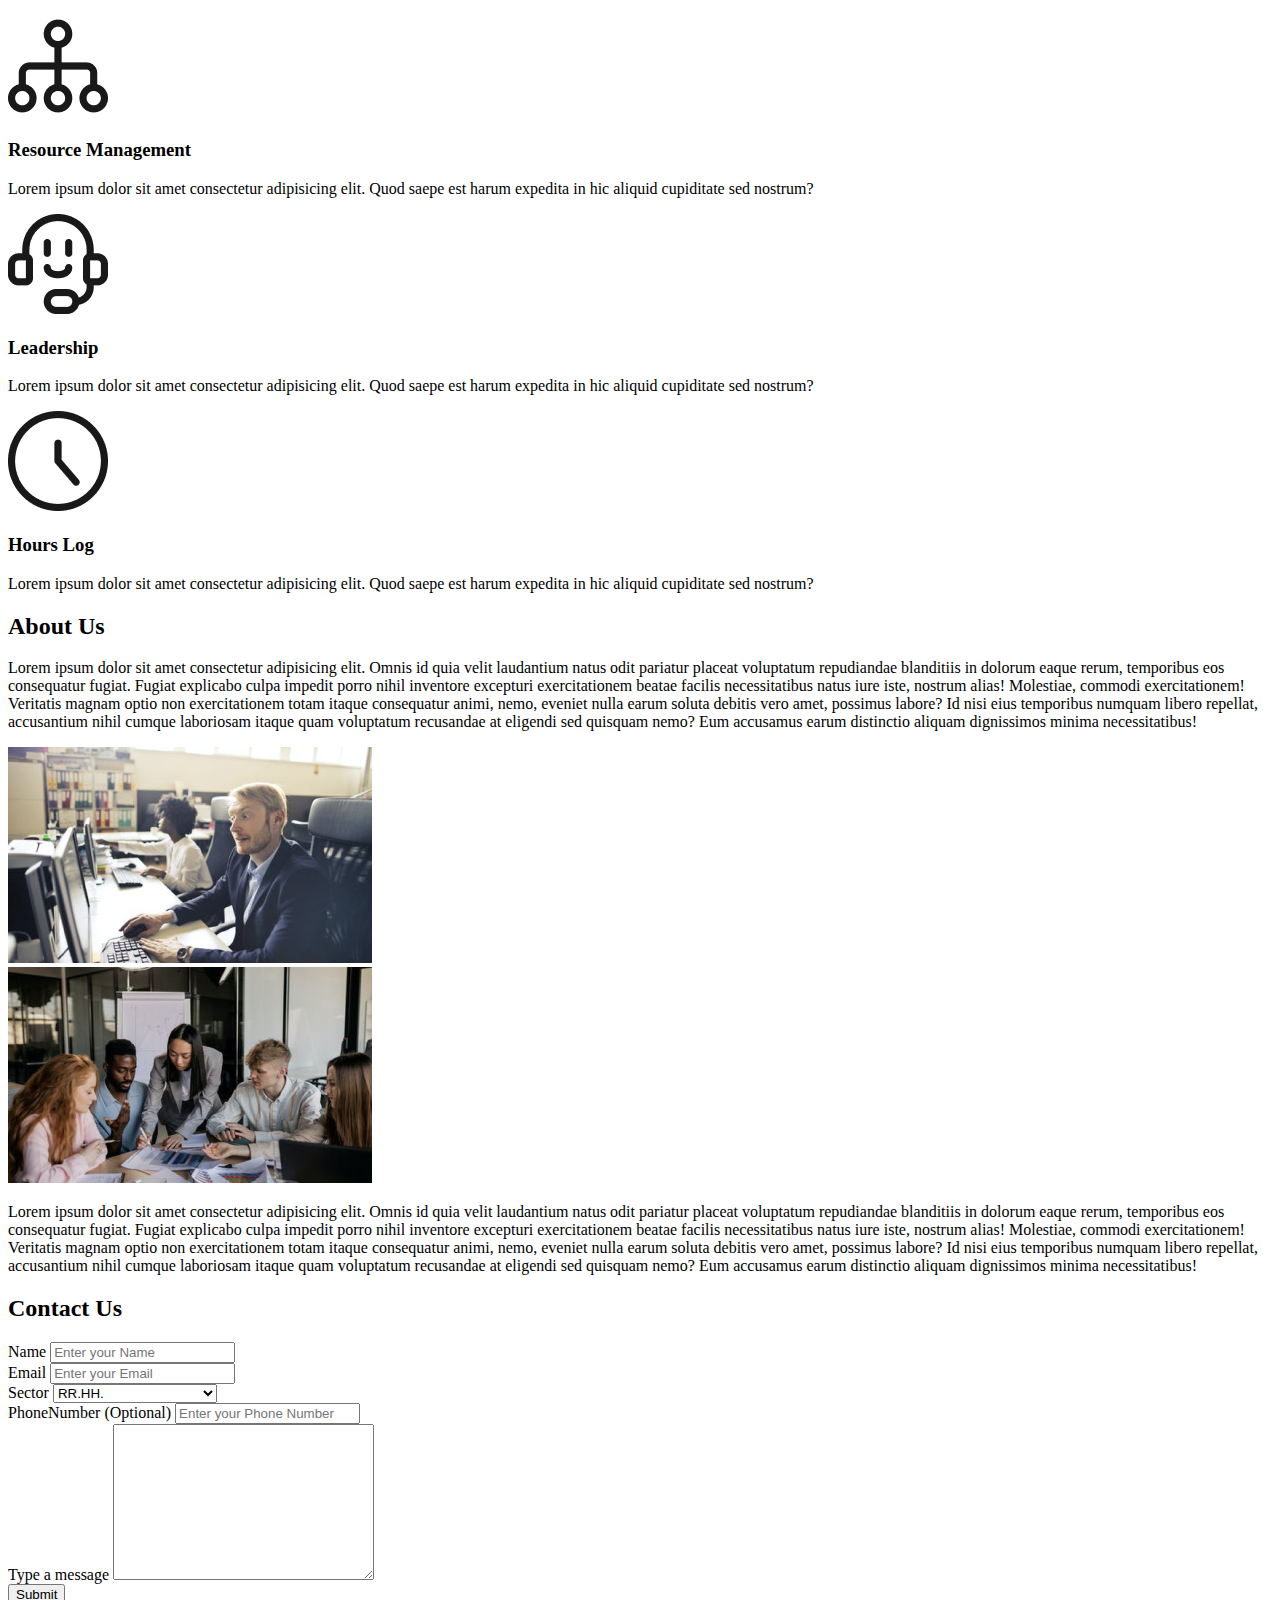
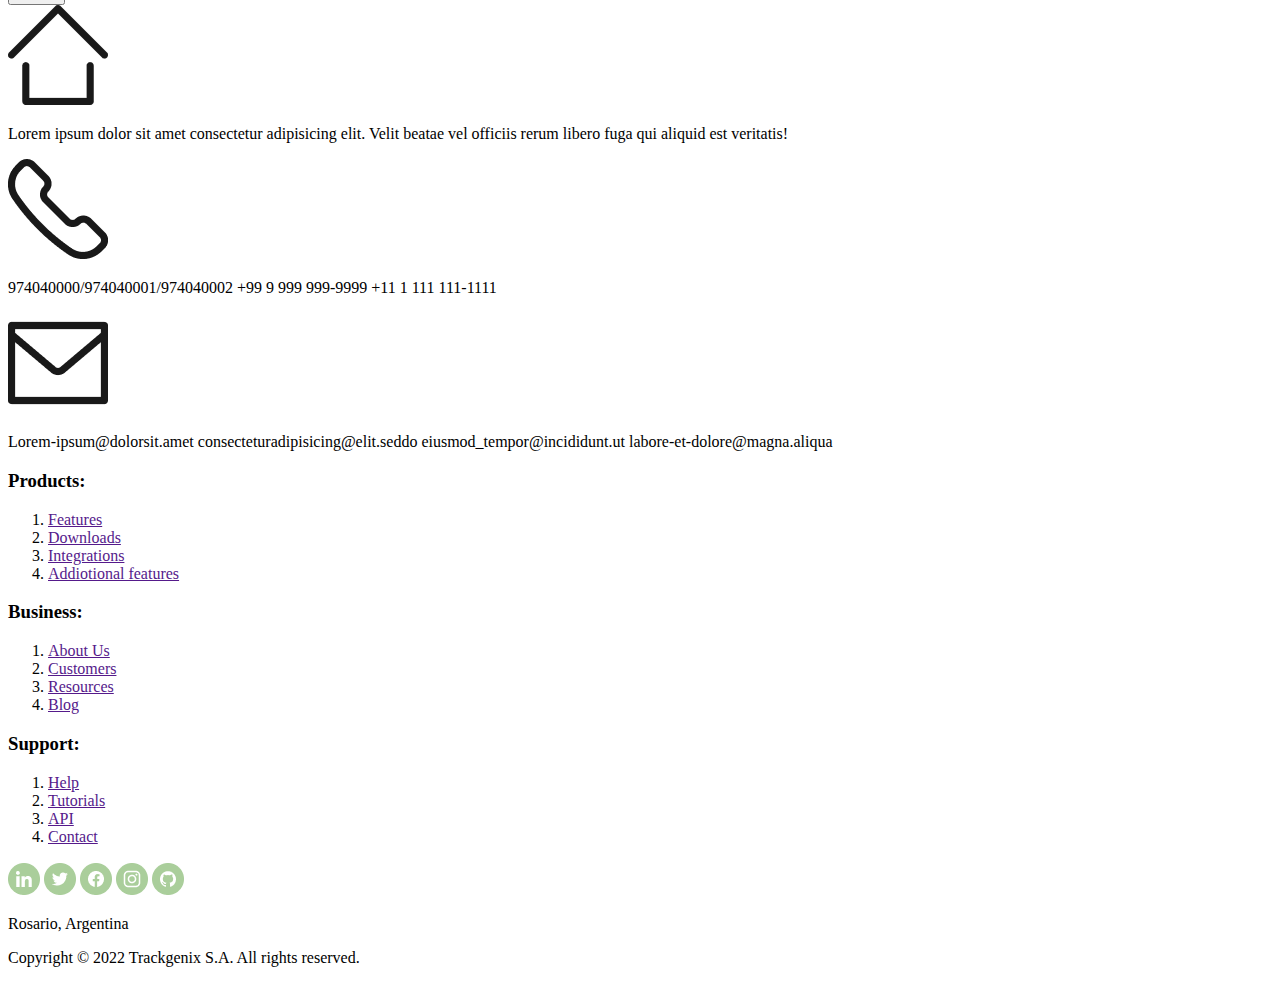
==== commit 7af66735: "Remove br and hr tags, and change h2 Sign Up for a button" ====
--- a/index.html
+++ b/index.html
@@ -9,7 +9,7 @@
         <body>
             <header>
                 <img src="Images/smallLogoIcon.png" alt="headerIcon">
-                <h4>Sign Up</h4>
+                <button>Sign Up</button>
             </header>
             <section>
                 <aside>
@@ -30,7 +30,6 @@
                 <img src="Images/backgroundImg.jpg" alt="backgroundImg">
                 <img src="Images/logoIcon.png" alt="logoImg">
             </section>
-            <hr>
             <div>
                 <section>
                     <hgroup>
@@ -53,7 +52,6 @@
                         <img src="Images/mainImg.jpg" alt="i'mTrackgenixImg">
                     </div>
                 </section>
-                <hr>
                 <section>
                     <h2>What can i do & why choose me?</h2>
                     <div>
@@ -105,7 +103,6 @@
                         </p>
                     </div>
                 </section>
-                <hr>
                 <section>
                     <h2>About Us</h2>
                     <div>
@@ -137,7 +134,6 @@
                         </p>
                     </div>
                 </section>
-                <hr>
                 <section>
                     <h2>Contact Us</h2>
                     <div>
@@ -146,12 +142,10 @@
                                 <label for="">Name</label>
                                 <input type="text" name="userName" placeholder="Enter your Name">
                             </div>
-                            <br>
                             <div>
                                 <label for="">Email</label>
                                 <input type="email" name="userEmail" placeholder="Enter your Email">
                             </div>
-                            <br>
                             <div>
                                 <label for="">Sector</label>
                                 <select name="sector" id="">
@@ -160,17 +154,14 @@
                                     <option value="commercialization">COMMERCIALIZATION</option>
                                 </select>
                             </div>
-                            <br>
                             <div>
                                 <label for="">PhoneNumber (Optional)</label>
                                 <input type="text" name="userPhoneNumber" placeholder="Enter your Phone Number">
                             </div>
-                            <br>
                             <div>
                                 <label for="">Type a message</label>
                                 <textarea name="message" id="" cols="30" rows="10"></textarea>
                             </div>
-                            <br>
                             <input type="submit" name="submit" value="Submit">
                         </form>
                     </div>
@@ -194,14 +185,13 @@
                             <img src="Images/mailIcon.png" alt="mailIcon">
                             <p>
                                 Lorem-ipsum@dolorsit.amet
-                                consecteturadipisicing@elit.seddo 
-                                eiusmod_tempor@incididunt.ut 
+                                consecteturadipisicing@elit.seddo
+                                eiusmod_tempor@incididunt.ut
                                 labore-et-dolore@magna.aliqua
                             </p>
                         </div>
                     </div>
                 </section>
-                <hr>
                 <section>
                     <div>
                         <h3>Products:</h3>
@@ -231,7 +221,6 @@
                         </ol>
                     </div>
                 </section>
-                <hr>
             </div>
         </section>
         <footer>
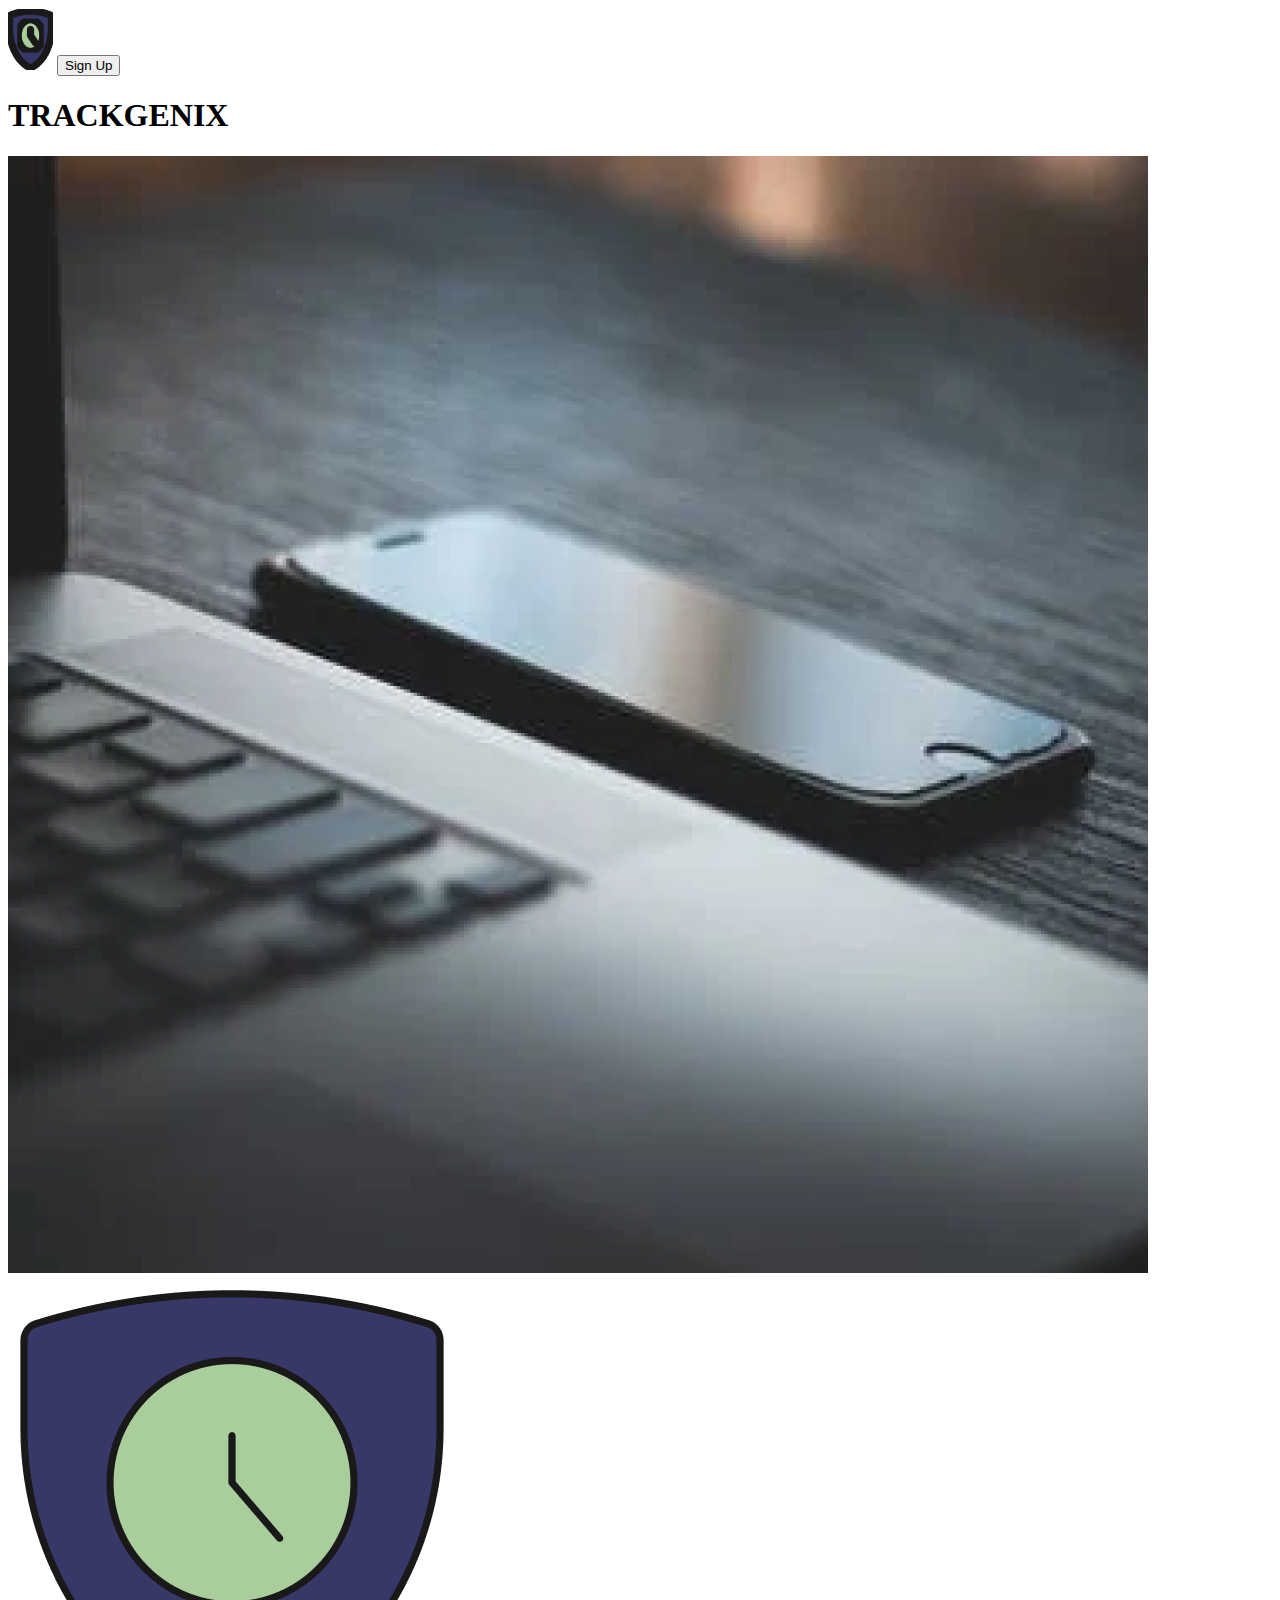
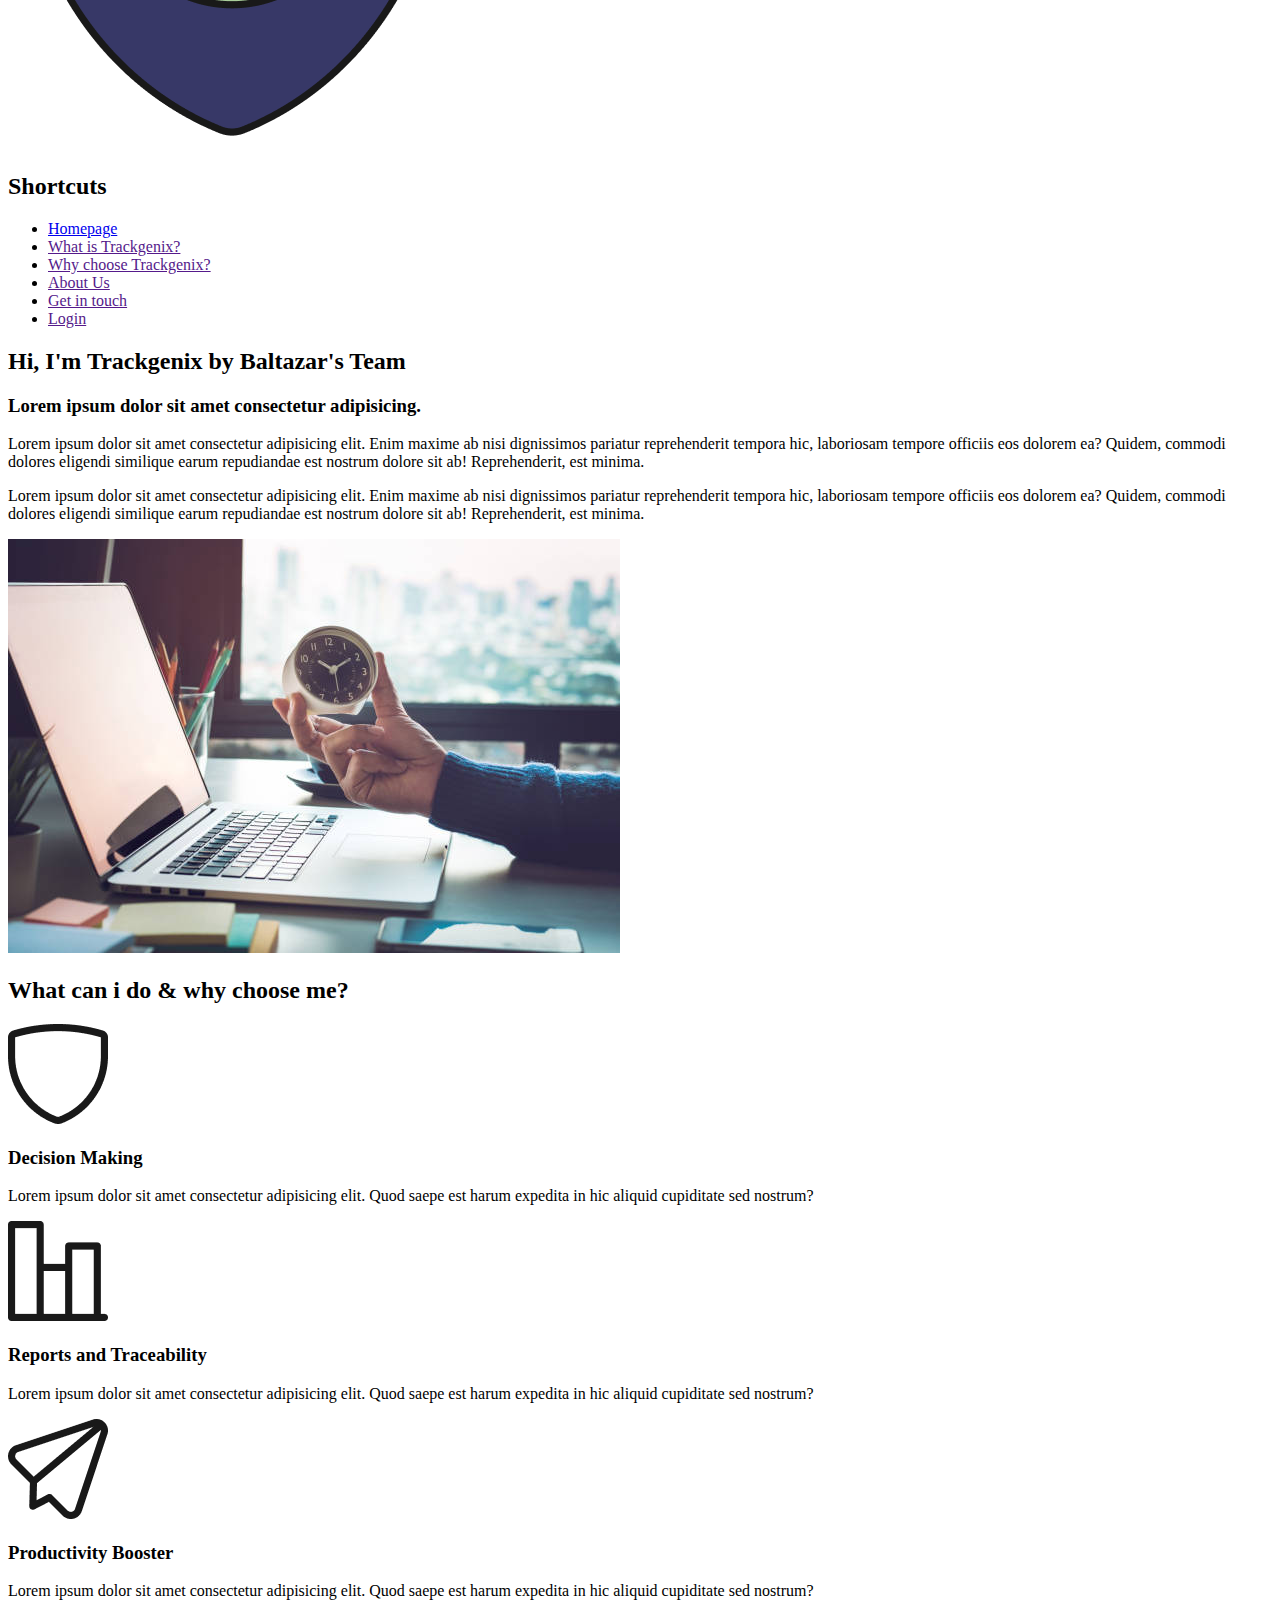
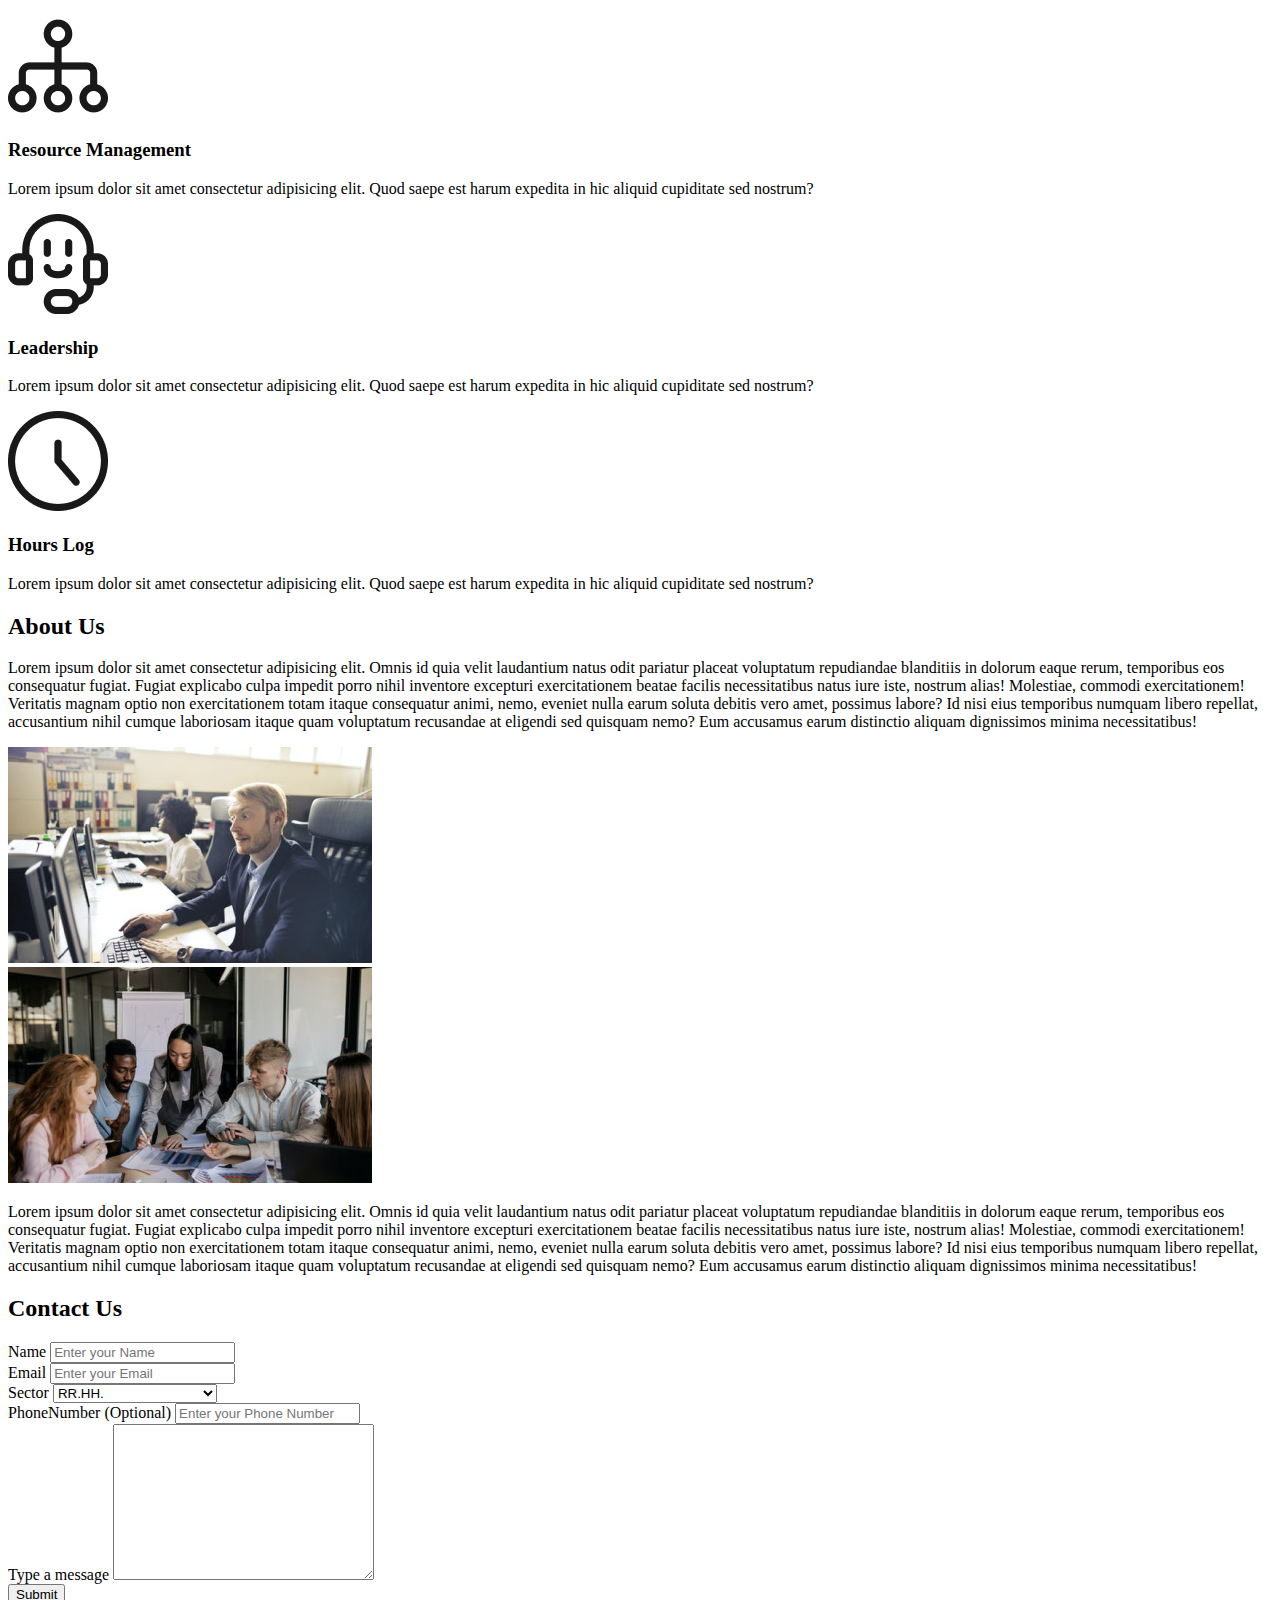
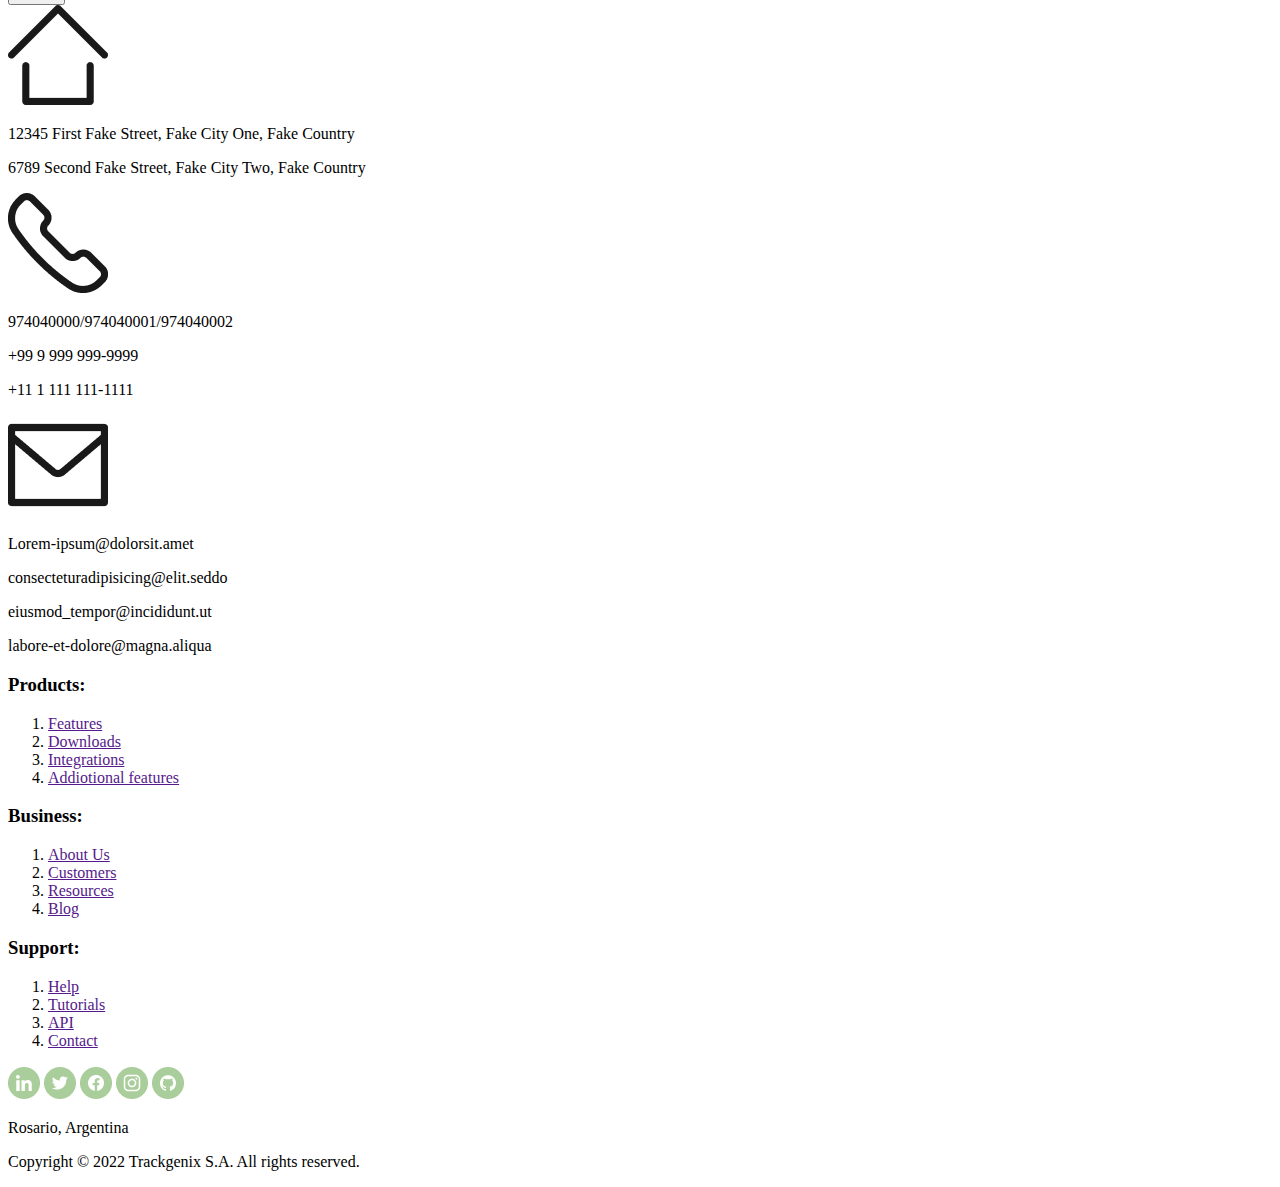
==== commit b94d4cdf: "Modified the indentation" ====
--- a/index.html
+++ b/index.html
@@ -1,35 +1,35 @@
 <!DOCTYPE html>
     <html lang="en">
-        <head>
-            <meta charset="UTF-8">
-            <meta http-equiv="X-UA-Compatible" content="IE=edge">
-            <meta name="viewport" content="width=device-width, initial-scale=1.0">
-            <title>TRACKGENIX Landing Page</title>
-        </head>
-        <body>
-            <header>
-                <img src="Images/smallLogoIcon.png" alt="headerIcon">
-                <button>Sign Up</button>
-            </header>
-            <section>
-                <aside>
-                    <nav>
-                        <h2>Shortcuts</h2>
-                        <ul>
-                            <li><a href="">Homepage</a></li>
-                            <li><a href="">What is Trackgenix?</a></li>
-                            <li><a href="">Why choose Trackgenix?</a></li>
-                            <li><a href="">About Us</a></li>
-                            <li><a href="">Get in touch</a></li>
-                            <li><a href="">Login</a></li>
-                        </ul>
-                    </nav>
-                </aside>
+    <head>
+        <meta charset="UTF-8">
+        <meta http-equiv="X-UA-Compatible" content="IE=edge">
+        <meta name="viewport" content="width=device-width, initial-scale=1.0">
+        <title>TRACKGENIX Landing Page</title>
+    </head>
+    <body>
+        <header>
+            <img src="assets/small-logo-icon.png" alt="header-icon">
+            <button>Sign Up</button>
+        </header>
+        <section>
             <section>
                 <h1>TRACKGENIX</h1>
-                <img src="Images/backgroundImg.jpg" alt="backgroundImg">
-                <img src="Images/logoIcon.png" alt="logoImg">
+                <img src="assets/background-img.jpg" alt="background-img">
+                <img src="assets/logo-icon.png" alt="logo-img">
             </section>
+            <aside>
+                <nav>
+                    <h2>Shortcuts</h2>
+                    <ul>
+                        <li><a href="index.html">Homepage</a></li>
+                        <li><a href="">What is Trackgenix?</a></li>
+                        <li><a href="">Why choose Trackgenix?</a></li>
+                        <li><a href="">About Us</a></li>
+                        <li><a href="">Get in touch</a></li>
+                        <li><a href="">Login</a></li>
+                    </ul>
+                </nav>
+            </aside>
             <div>
                 <section>
                     <hgroup>
@@ -37,69 +37,69 @@
                         <h3>Lorem ipsum dolor sit amet consectetur adipisicing.</h3>
                     </hgroup>
                     <p>
-                        Lorem ipsum dolor sit amet consectetur adipisicing elit. Enim maxime ab nisi dignissimos 
-                        pariatur reprehenderit tempora hic, laboriosam tempore officiis eos dolorem ea? Quidem, 
-                        commodi dolores eligendi similique earum repudiandae est nostrum dolore sit ab! 
-                        Reprehenderit, est minima.
+                        Lorem ipsum dolor sit amet consectetur adipisicing elit. Enim maxime ab nisi dignissimos
+                         pariatur reprehenderit tempora hic, laboriosam tempore officiis eos dolorem ea? Quidem,
+                         commodi dolores eligendi similique earum repudiandae est nostrum dolore sit ab!
+                         Reprehenderit, est minima.
                     </p>
                     <p>
-                        Lorem ipsum dolor sit amet consectetur adipisicing elit. Enim maxime ab nisi dignissimos 
-                        pariatur reprehenderit tempora hic, laboriosam tempore officiis eos dolorem ea? Quidem, 
-                        commodi dolores eligendi similique earum repudiandae est nostrum dolore sit ab! 
-                        Reprehenderit, est minima.
+                        Lorem ipsum dolor sit amet consectetur adipisicing elit. Enim maxime ab nisi dignissimos
+                         pariatur reprehenderit tempora hic, laboriosam tempore officiis eos dolorem ea? Quidem,
+                         commodi dolores eligendi similique earum repudiandae est nostrum dolore sit ab!
+                         Reprehenderit, est minima.
                     </p>
                     <div>
-                        <img src="Images/mainImg.jpg" alt="i'mTrackgenixImg">
+                        <img src="assets/main-img.jpg" alt="im-trackgenix-img">
                     </div>
                 </section>
                 <section>
                     <h2>What can i do & why choose me?</h2>
                     <div>
-                        <img src="Images/shieldIcon.png" alt="shieldIcon">
+                        <img src="assets/shield-icon.png" alt="shield-icon">
                         <h3>Decision Making</h3>
                         <p>
-                            Lorem ipsum dolor sit amet consectetur adipisicing elit. Quod saepe est harum expedita in 
-                            hic aliquid cupiditate sed nostrum?
-                        </p>
-                    </div>
-                    <div>
-                        <img src="Images/graphIcon.png" alt="graphsIcon">
+                            Lorem ipsum dolor sit amet consectetur adipisicing elit. Quod saepe est harum expedita in
+                             hic aliquid cupiditate sed nostrum?
+                        </p>
+                    </div>
+                    <div>
+                        <img src="assets/graph-icon.png" alt="graphs-icon">
                         <h3>Reports and Traceability</h3>
                         <p>
-                            Lorem ipsum dolor sit amet consectetur adipisicing elit. Quod saepe est harum expedita in 
-                            hic aliquid cupiditate sed nostrum?
-                        </p>
-                    </div>
-                    <div>
-                        <img src="Images/paperPlaneIcon.png" alt="paperPlaneIcon">
+                            Lorem ipsum dolor sit amet consectetur adipisicing elit. Quod saepe est harum expedita in
+                             hic aliquid cupiditate sed nostrum?
+                        </p>
+                    </div>
+                    <div>
+                        <img src="assets/paper-plane-icon.png" alt="paper-plane-icon">
                         <h3>Productivity Booster</h3>
                         <p>
-                            Lorem ipsum dolor sit amet consectetur adipisicing elit. Quod saepe est harum expedita in 
-                            hic aliquid cupiditate sed nostrum?
-                        </p>
-                    </div>
-                    <div>
-                        <img src="Images/treeIcon.png" alt="treeIcon">
+                            Lorem ipsum dolor sit amet consectetur adipisicing elit. Quod saepe est harum expedita in
+                             hic aliquid cupiditate sed nostrum?
+                        </p>
+                    </div>
+                    <div>
+                        <img src="assets/tree-icon.png" alt="tree-icon">
                         <h3>Resource Management</h3>
                         <p>
-                            Lorem ipsum dolor sit amet consectetur adipisicing elit. Quod saepe est harum expedita in 
-                            hic aliquid cupiditate sed nostrum?
-                        </p>
-                    </div>
-                    <div>
-                        <img src="Images/headphonesIcon.png" alt="headphonesIcon">
+                            Lorem ipsum dolor sit amet consectetur adipisicing elit. Quod saepe est harum expedita in
+                             hic aliquid cupiditate sed nostrum?
+                        </p>
+                    </div>
+                    <div>
+                        <img src="assets/headphones-icon.png" alt="headphones-icon">
                         <h3>Leadership</h3>
                         <p>
-                            Lorem ipsum dolor sit amet consectetur adipisicing elit. Quod saepe est harum expedita in 
-                            hic aliquid cupiditate sed nostrum?
-                        </p>
-                    </div>
-                    <div>
-                        <img src="Images/watchIcon.png" alt="watchIcon">
+                            Lorem ipsum dolor sit amet consectetur adipisicing elit. Quod saepe est harum expedita in
+                             hic aliquid cupiditate sed nostrum?
+                        </p>
+                    </div>
+                    <div>
+                        <img src="assets/watch-icon.png" alt="watch-icon">
                         <h3>Hours Log</h3>
                         <p>
-                            Lorem ipsum dolor sit amet consectetur adipisicing elit. Quod saepe est harum expedita in 
-                            hic aliquid cupiditate sed nostrum?
+                            Lorem ipsum dolor sit amet consectetur adipisicing elit. Quod saepe est harum expedita in
+                             hic aliquid cupiditate sed nostrum?
                         </p>
                     </div>
                 </section>
@@ -107,30 +107,30 @@
                     <h2>About Us</h2>
                     <div>
                         <p>
-                            Lorem ipsum dolor sit amet consectetur adipisicing elit. Omnis id quia velit laudantium natus 
-                            odit pariatur placeat voluptatum repudiandae blanditiis in dolorum eaque rerum, temporibus 
-                            eos consequatur fugiat. Fugiat explicabo culpa impedit porro nihil inventore excepturi 
-                            exercitationem beatae facilis necessitatibus natus iure iste, nostrum alias! Molestiae, 
-                            commodi exercitationem! Veritatis magnam optio non exercitationem totam itaque consequatur 
-                            animi, nemo, eveniet nulla earum soluta debitis vero amet, possimus labore? Id nisi eius 
-                            temporibus numquam libero repellat, accusantium nihil cumque laboriosam itaque quam 
-                            voluptatum recusandae at eligendi sed quisquam nemo? Eum accusamus earum distinctio aliquam 
-                            dignissimos minima necessitatibus!
-                        </p>
-                        <img src="Images/firstOfficeImg.jpg" alt="firstOfficeImg">
-                    </div>
-                    <div>
-                        <img src="Images/secondOfficeImg.jpg" alt="secondOfficeImg">
-                        <p>
-                            Lorem ipsum dolor sit amet consectetur adipisicing elit. Omnis id quia velit laudantium natus 
-                            odit pariatur placeat voluptatum repudiandae blanditiis in dolorum eaque rerum, temporibus 
-                            eos consequatur fugiat. Fugiat explicabo culpa impedit porro nihil inventore excepturi 
-                            exercitationem beatae facilis necessitatibus natus iure iste, nostrum alias! Molestiae, 
-                            commodi exercitationem! Veritatis magnam optio non exercitationem totam itaque consequatur 
-                            animi, nemo, eveniet nulla earum soluta debitis vero amet, possimus labore? Id nisi eius 
-                            temporibus numquam libero repellat, accusantium nihil cumque laboriosam itaque quam 
-                            voluptatum recusandae at eligendi sed quisquam nemo? Eum accusamus earum distinctio aliquam 
-                            dignissimos minima necessitatibus!
+                            Lorem ipsum dolor sit amet consectetur adipisicing elit. Omnis id quia velit laudantium natus
+                             odit pariatur placeat voluptatum repudiandae blanditiis in dolorum eaque rerum, temporibus
+                             eos consequatur fugiat. Fugiat explicabo culpa impedit porro nihil inventore excepturi
+                             exercitationem beatae facilis necessitatibus natus iure iste, nostrum alias! Molestiae,
+                             commodi exercitationem! Veritatis magnam optio non exercitationem totam itaque consequatur
+                             animi, nemo, eveniet nulla earum soluta debitis vero amet, possimus labore? Id nisi eius
+                             temporibus numquam libero repellat, accusantium nihil cumque laboriosam itaque quam
+                             voluptatum recusandae at eligendi sed quisquam nemo? Eum accusamus earum distinctio aliquam
+                             dignissimos minima necessitatibus!
+                        </p>
+                        <img src="assets/first-office-img.jpg" alt="first-office-img">
+                    </div>
+                    <div>
+                        <img src="assets/second-office-img.jpg" alt="second-office-img">
+                        <p>
+                            Lorem ipsum dolor sit amet consectetur adipisicing elit. Omnis id quia velit laudantium natus
+                             odit pariatur placeat voluptatum repudiandae blanditiis in dolorum eaque rerum, temporibus
+                             eos consequatur fugiat. Fugiat explicabo culpa impedit porro nihil inventore excepturi
+                             exercitationem beatae facilis necessitatibus natus iure iste, nostrum alias! Molestiae,
+                             commodi exercitationem! Veritatis magnam optio non exercitationem totam itaque consequatur
+                             animi, nemo, eveniet nulla earum soluta debitis vero amet, possimus labore? Id nisi eius
+                             temporibus numquam libero repellat, accusantium nihil cumque laboriosam itaque quam
+                             voluptatum recusandae at eligendi sed quisquam nemo? Eum accusamus earum distinctio aliquam
+                             dignissimos minima necessitatibus!
                         </p>
                     </div>
                 </section>
@@ -167,28 +167,28 @@
                     </div>
                     <div>
                         <div>
-                            <img src="Images/houseIcon.png" alt="houseIcon">
-                            <p>
-                                Lorem ipsum dolor sit amet consectetur adipisicing elit. Velit beatae vel officiis rerum 
-                                libero fuga qui aliquid est veritatis!
-                            </p>
+                            <img src="assets/house-icon.png" alt="house-icon">
+                            <div>
+                                <p>12345 First Fake Street, Fake City One, Fake Country</p>
+                                <p>6789 Second Fake Street, Fake City Two, Fake Country</p>
+                            </div>
                         </div>
                         <div>
-                            <img src="Images/phoneIcon.png" alt="phoneIcon">
-                            <p>
-                                974040000/974040001/974040002
-                                +99 9 999 999-9999
-                                +11 1 111 111-1111
-                            </p>
+                            <img src="assets/phone-icon.png" alt="phone-icon">
+                            <div>
+                                <p>974040000/974040001/974040002</p>
+                                <p>+99 9 999 999-9999</p>
+                                <p>+11 1 111 111-1111</p>
+                            </div>
                         </div>
                         <div>
-                            <img src="Images/mailIcon.png" alt="mailIcon">
-                            <p>
-                                Lorem-ipsum@dolorsit.amet
-                                consecteturadipisicing@elit.seddo
-                                eiusmod_tempor@incididunt.ut
-                                labore-et-dolore@magna.aliqua
-                            </p>
+                            <img src="assets/mail-icon.png" alt="mail-icon">
+                            <div>
+                                <p>Lorem-ipsum@dolorsit.amet</p>
+                                <p>consecteturadipisicing@elit.seddo</p>
+                                <p>eiusmod_tempor@incididunt.ut</p>
+                                <p>labore-et-dolore@magna.aliqua</p>
+                            </div>
                         </div>
                     </div>
                 </section>
@@ -225,14 +225,14 @@
         </section>
         <footer>
             <div>
-                <img src="Images/linkedInIcon.png" alt="linkedInIcon">
-                <img src="Images/twitterIcon.png" alt="twitterIcon">
-                <img src="Images/facebookIcon.png" alt="facebookIcon">
-                <img src="Images/instagramIcon.png" alt="instagramIcon">
-                <img src="Images/githubIcon.png" alt="gitHubIcon">
+                <img src="assets/linked-in-icon.png" alt="linked-in-icon">
+                <img src="assets/twitter-icon.png" alt="twitter-icon">
+                <img src="assets/facebook-icon.png" alt="facebook-icon">
+                <img src="assets/instagram-icon.png" alt="instagram-icon">
+                <img src="assets/git-hub-icon.png" alt="git-hub-icon">
             </div>
             <p>Rosario, Argentina</p>
             <p>Copyright © 2022 Trackgenix S.A. All rights reserved.</p>
         </footer>
-</body>
+    </body>
 </html>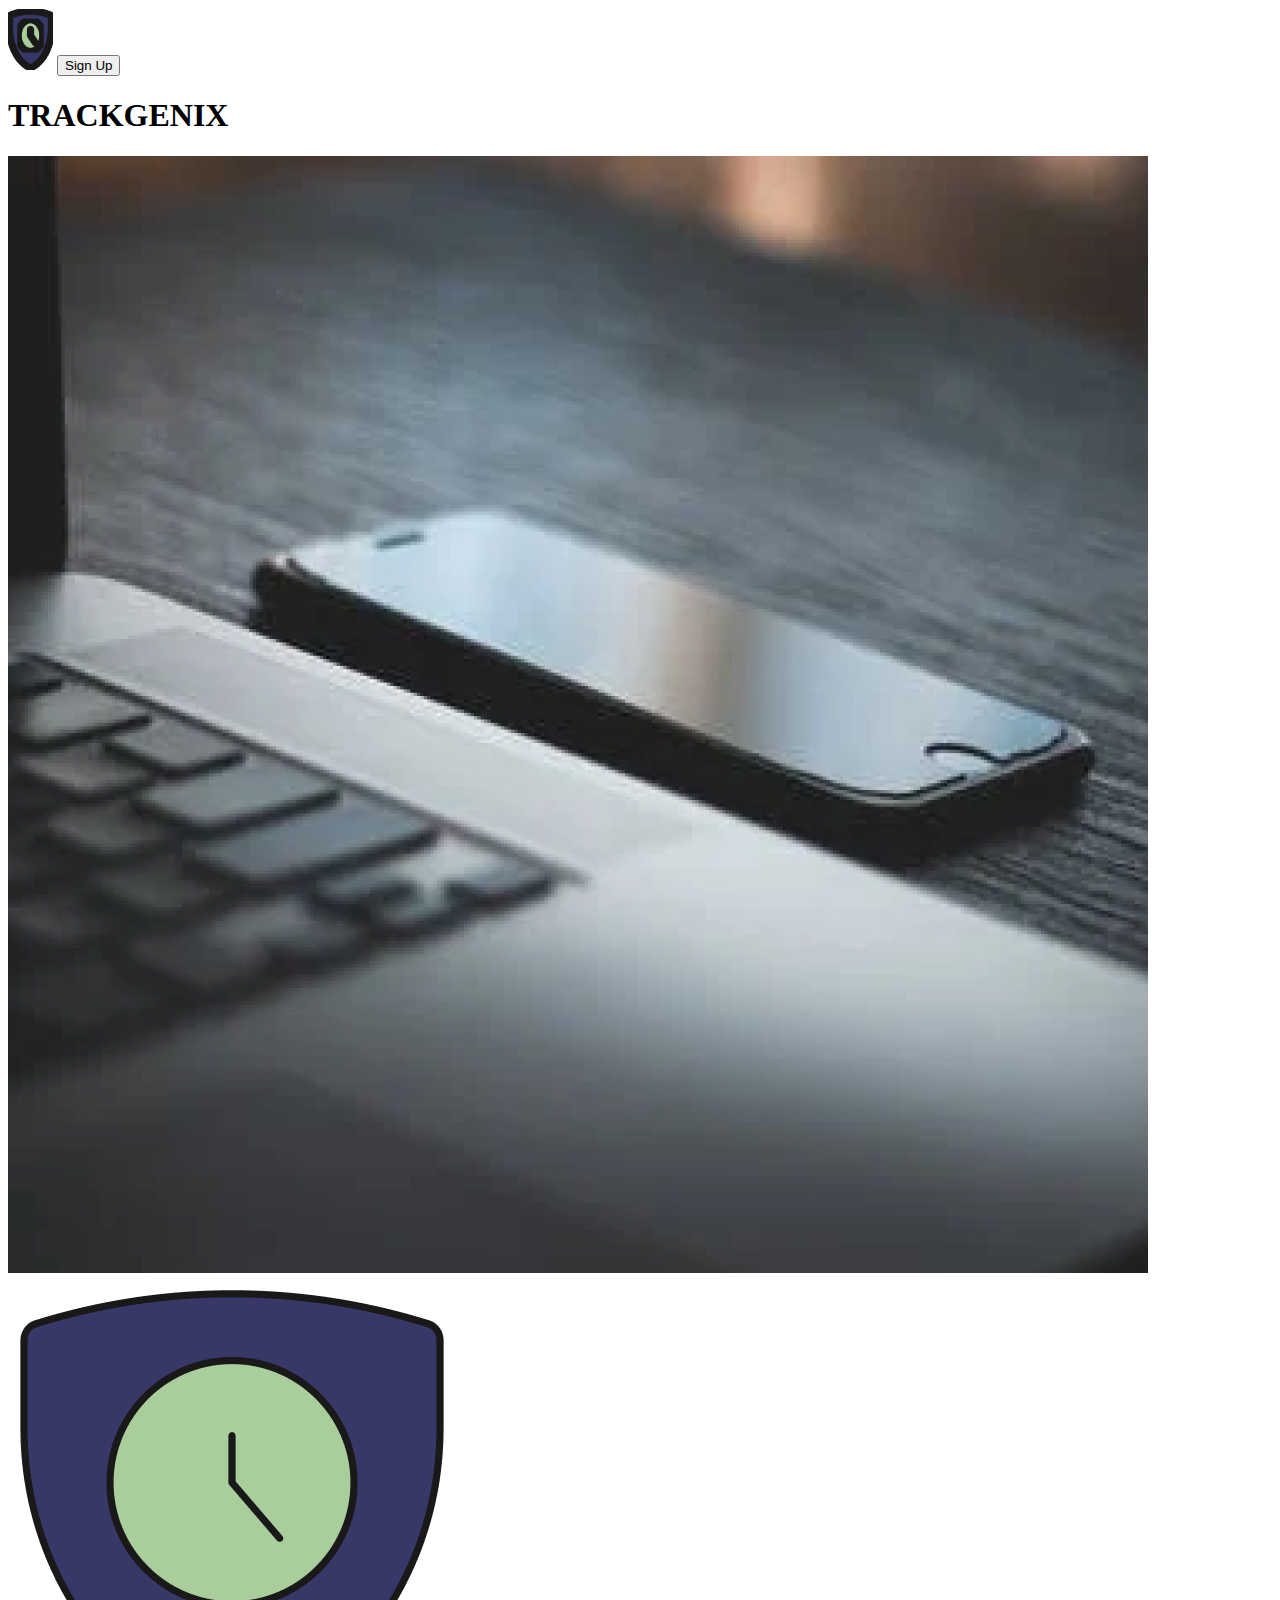
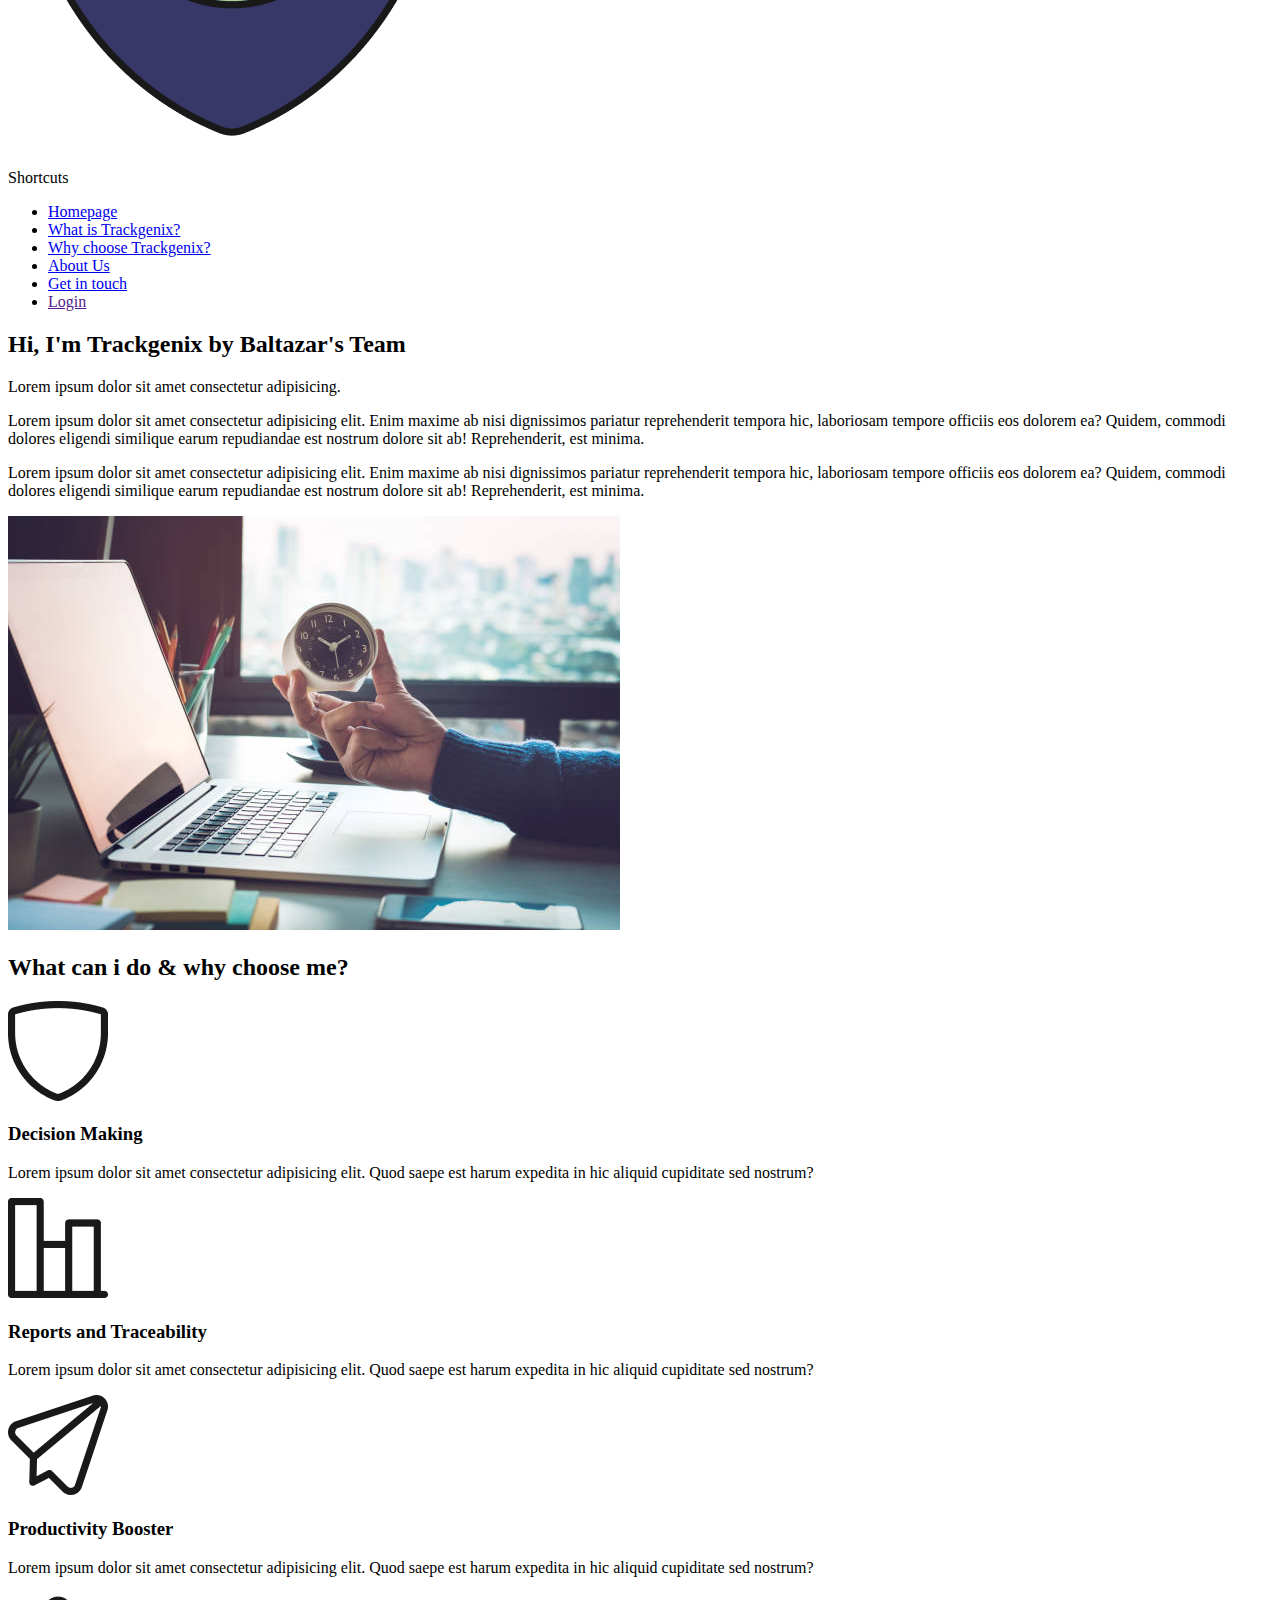
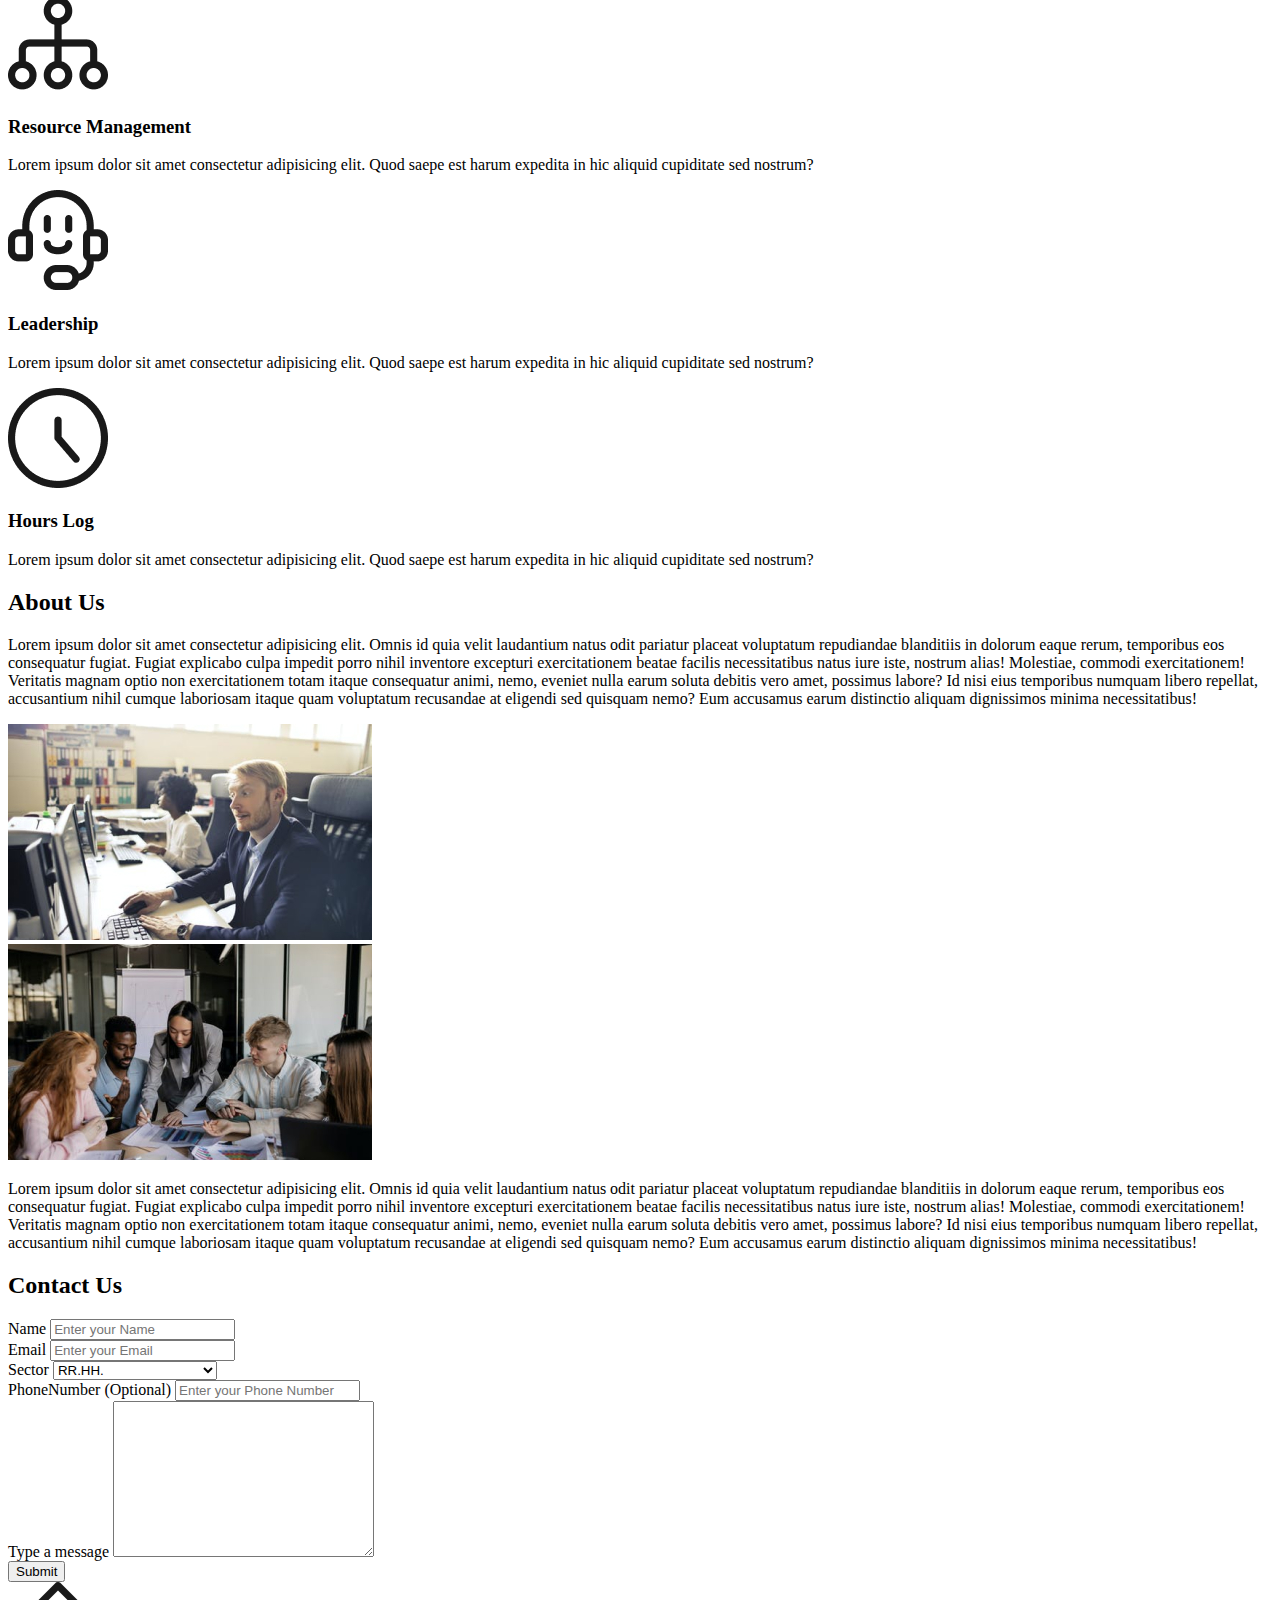
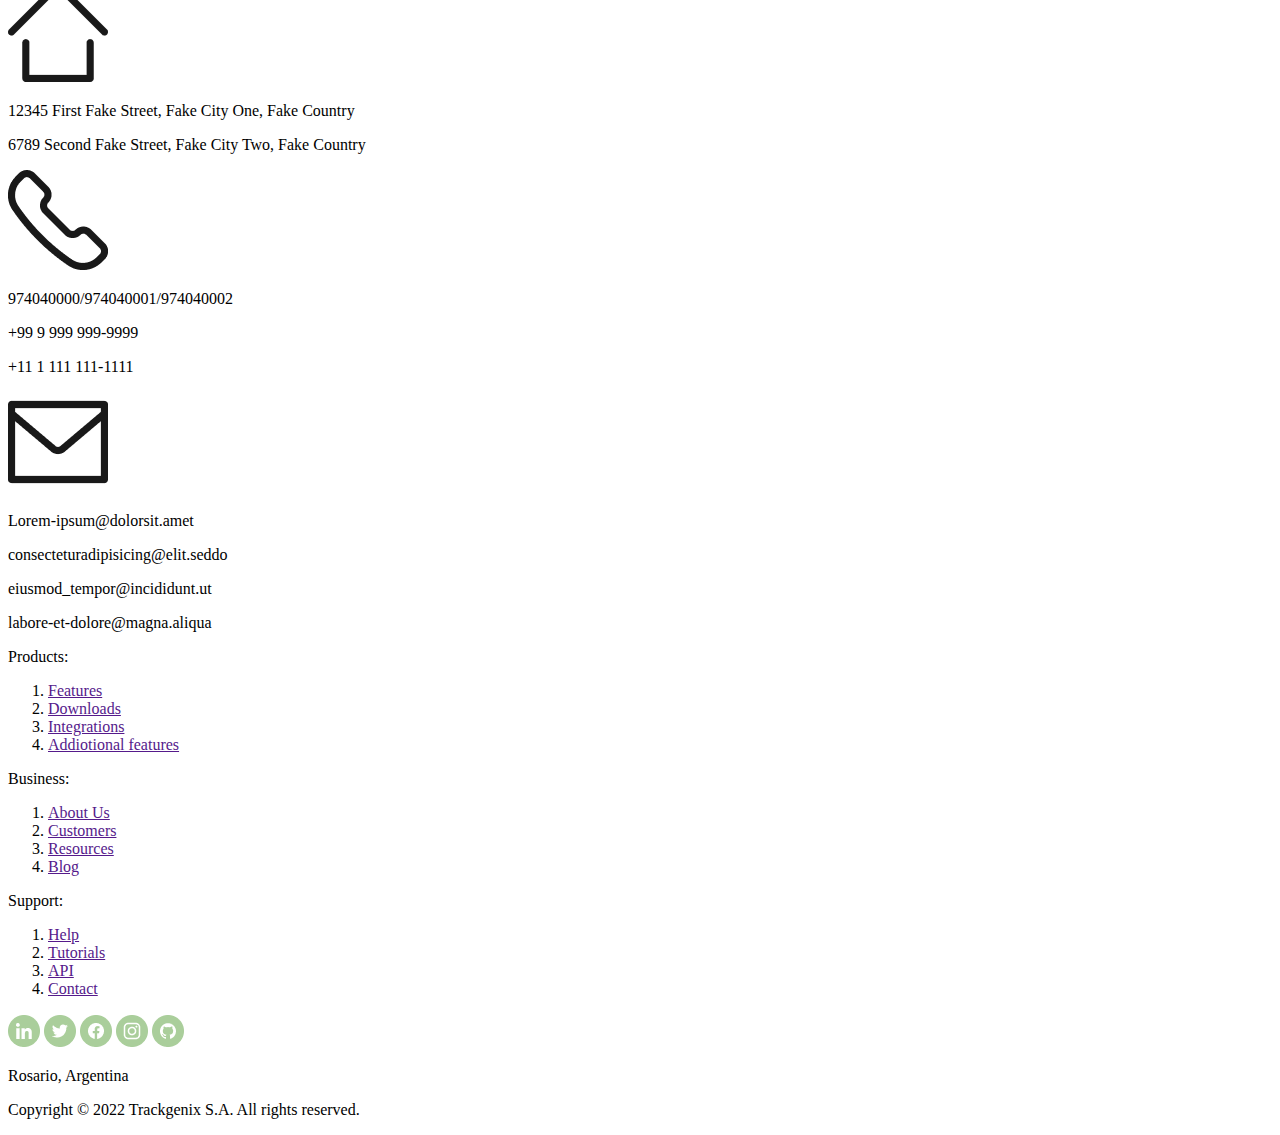
==== commit d6fdcd93: "Changed <h> extra tags for <p> tags, and update repo" ====
--- a/index.html
+++ b/index.html
@@ -1,65 +1,64 @@
 <!DOCTYPE html>
     <html lang="en">
-    <head>
-        <meta charset="UTF-8">
-        <meta http-equiv="X-UA-Compatible" content="IE=edge">
-        <meta name="viewport" content="width=device-width, initial-scale=1.0">
-        <title>TRACKGENIX Landing Page</title>
-    </head>
-    <body>
-        <header>
-            <img src="assets/small-logo-icon.png" alt="header-icon">
-            <button>Sign Up</button>
-        </header>
-        <section>
-            <section>
+        <head>
+            <meta charset="UTF-8">
+            <meta http-equiv="X-UA-Compatible" content="IE=edge">
+            <meta name="viewport" content="width=device-width, initial-scale=1.0">
+            <title>Trackgenix Landing Page</title>
+        </head>
+        <body>
+            <header>
+                <img src="assets/small-logo-icon.png" alt="header-icon">
+                <button>Sign Up</button>
+            </header>
+            <section id="homepage">
                 <h1>TRACKGENIX</h1>
                 <img src="assets/background-img.jpg" alt="background-img">
                 <img src="assets/logo-icon.png" alt="logo-img">
             </section>
             <aside>
                 <nav>
-                    <h2>Shortcuts</h2>
+                    <p>Shortcuts</p>
                     <ul>
-                        <li><a href="index.html">Homepage</a></li>
-                        <li><a href="">What is Trackgenix?</a></li>
-                        <li><a href="">Why choose Trackgenix?</a></li>
-                        <li><a href="">About Us</a></li>
-                        <li><a href="">Get in touch</a></li>
+                        <li><a href="#homepage">Homepage</a></li>
+                        <li><a href="#imtrackgenix">What is Trackgenix?</a></li>
+                        <li><a href="#what-why">Why choose Trackgenix?</a></li>
+                        <li><a href="#about-us">About Us</a></li>
+                        <li><a href="#contact-us">Get in touch</a></li>
                         <li><a href="">Login</a></li>
                     </ul>
                 </nav>
             </aside>
             <div>
-                <section>
+                <section id="imtrackgenix">
                     <hgroup>
                         <h2>Hi, I'm Trackgenix by Baltazar's Team</h2>
-                        <h3>Lorem ipsum dolor sit amet consectetur adipisicing.</h3>
+                        <p>Lorem ipsum dolor sit amet consectetur adipisicing.</p>
                     </hgroup>
                     <p>
                         Lorem ipsum dolor sit amet consectetur adipisicing elit. Enim maxime ab nisi dignissimos
-                         pariatur reprehenderit tempora hic, laboriosam tempore officiis eos dolorem ea? Quidem,
-                         commodi dolores eligendi similique earum repudiandae est nostrum dolore sit ab!
-                         Reprehenderit, est minima.
+                        pariatur reprehenderit tempora hic, laboriosam tempore officiis eos dolorem ea? Quidem,
+                        commodi dolores eligendi similique earum repudiandae est nostrum dolore sit ab!
+                        Reprehenderit, est minima.
                     </p>
                     <p>
                         Lorem ipsum dolor sit amet consectetur adipisicing elit. Enim maxime ab nisi dignissimos
-                         pariatur reprehenderit tempora hic, laboriosam tempore officiis eos dolorem ea? Quidem,
-                         commodi dolores eligendi similique earum repudiandae est nostrum dolore sit ab!
-                         Reprehenderit, est minima.
+                        pariatur reprehenderit tempora hic, laboriosam tempore officiis eos dolorem ea? Quidem,
+                        commodi dolores eligendi similique earum repudiandae est nostrum dolore sit ab!
+                        Reprehenderit, est minima.
                     </p>
                     <div>
                         <img src="assets/main-img.jpg" alt="im-trackgenix-img">
                     </div>
                 </section>
-                <section>
+                <section id="what-why">
                     <h2>What can i do & why choose me?</h2>
                     <div>
                         <img src="assets/shield-icon.png" alt="shield-icon">
                         <h3>Decision Making</h3>
                         <p>
                             Lorem ipsum dolor sit amet consectetur adipisicing elit. Quod saepe est harum expedita in
-                             hic aliquid cupiditate sed nostrum?
+                            hic aliquid cupiditate sed nostrum?
                         </p>
                     </div>
                     <div>
@@ -67,7 +66,7 @@
                         <h3>Reports and Traceability</h3>
                         <p>
                             Lorem ipsum dolor sit amet consectetur adipisicing elit. Quod saepe est harum expedita in
-                             hic aliquid cupiditate sed nostrum?
+                            hic aliquid cupiditate sed nostrum?
                         </p>
                     </div>
                     <div>
@@ -75,7 +74,7 @@
                         <h3>Productivity Booster</h3>
                         <p>
                             Lorem ipsum dolor sit amet consectetur adipisicing elit. Quod saepe est harum expedita in
-                             hic aliquid cupiditate sed nostrum?
+                            hic aliquid cupiditate sed nostrum?
                         </p>
                     </div>
                     <div>
@@ -83,7 +82,7 @@
                         <h3>Resource Management</h3>
                         <p>
                             Lorem ipsum dolor sit amet consectetur adipisicing elit. Quod saepe est harum expedita in
-                             hic aliquid cupiditate sed nostrum?
+                            hic aliquid cupiditate sed nostrum?
                         </p>
                     </div>
                     <div>
@@ -91,7 +90,7 @@
                         <h3>Leadership</h3>
                         <p>
                             Lorem ipsum dolor sit amet consectetur adipisicing elit. Quod saepe est harum expedita in
-                             hic aliquid cupiditate sed nostrum?
+                            hic aliquid cupiditate sed nostrum?
                         </p>
                     </div>
                     <div>
@@ -99,23 +98,23 @@
                         <h3>Hours Log</h3>
                         <p>
                             Lorem ipsum dolor sit amet consectetur adipisicing elit. Quod saepe est harum expedita in
-                             hic aliquid cupiditate sed nostrum?
-                        </p>
-                    </div>
-                </section>
-                <section>
+                            hic aliquid cupiditate sed nostrum?
+                        </p>
+                    </div>
+                </section>
+                <section id="about-us">
                     <h2>About Us</h2>
                     <div>
                         <p>
                             Lorem ipsum dolor sit amet consectetur adipisicing elit. Omnis id quia velit laudantium natus
-                             odit pariatur placeat voluptatum repudiandae blanditiis in dolorum eaque rerum, temporibus
-                             eos consequatur fugiat. Fugiat explicabo culpa impedit porro nihil inventore excepturi
-                             exercitationem beatae facilis necessitatibus natus iure iste, nostrum alias! Molestiae,
-                             commodi exercitationem! Veritatis magnam optio non exercitationem totam itaque consequatur
-                             animi, nemo, eveniet nulla earum soluta debitis vero amet, possimus labore? Id nisi eius
-                             temporibus numquam libero repellat, accusantium nihil cumque laboriosam itaque quam
-                             voluptatum recusandae at eligendi sed quisquam nemo? Eum accusamus earum distinctio aliquam
-                             dignissimos minima necessitatibus!
+                            odit pariatur placeat voluptatum repudiandae blanditiis in dolorum eaque rerum, temporibus
+                            eos consequatur fugiat. Fugiat explicabo culpa impedit porro nihil inventore excepturi
+                            exercitationem beatae facilis necessitatibus natus iure iste, nostrum alias! Molestiae,
+                            commodi exercitationem! Veritatis magnam optio non exercitationem totam itaque consequatur
+                            animi, nemo, eveniet nulla earum soluta debitis vero amet, possimus labore? Id nisi eius
+                            temporibus numquam libero repellat, accusantium nihil cumque laboriosam itaque quam
+                            voluptatum recusandae at eligendi sed quisquam nemo? Eum accusamus earum distinctio aliquam
+                            dignissimos minima necessitatibus!
                         </p>
                         <img src="assets/first-office-img.jpg" alt="first-office-img">
                     </div>
@@ -123,18 +122,18 @@
                         <img src="assets/second-office-img.jpg" alt="second-office-img">
                         <p>
                             Lorem ipsum dolor sit amet consectetur adipisicing elit. Omnis id quia velit laudantium natus
-                             odit pariatur placeat voluptatum repudiandae blanditiis in dolorum eaque rerum, temporibus
-                             eos consequatur fugiat. Fugiat explicabo culpa impedit porro nihil inventore excepturi
-                             exercitationem beatae facilis necessitatibus natus iure iste, nostrum alias! Molestiae,
-                             commodi exercitationem! Veritatis magnam optio non exercitationem totam itaque consequatur
-                             animi, nemo, eveniet nulla earum soluta debitis vero amet, possimus labore? Id nisi eius
-                             temporibus numquam libero repellat, accusantium nihil cumque laboriosam itaque quam
-                             voluptatum recusandae at eligendi sed quisquam nemo? Eum accusamus earum distinctio aliquam
-                             dignissimos minima necessitatibus!
-                        </p>
-                    </div>
-                </section>
-                <section>
+                            odit pariatur placeat voluptatum repudiandae blanditiis in dolorum eaque rerum, temporibus
+                            eos consequatur fugiat. Fugiat explicabo culpa impedit porro nihil inventore excepturi
+                            exercitationem beatae facilis necessitatibus natus iure iste, nostrum alias! Molestiae,
+                            commodi exercitationem! Veritatis magnam optio non exercitationem totam itaque consequatur
+                            animi, nemo, eveniet nulla earum soluta debitis vero amet, possimus labore? Id nisi eius
+                            temporibus numquam libero repellat, accusantium nihil cumque laboriosam itaque quam
+                            voluptatum recusandae at eligendi sed quisquam nemo? Eum accusamus earum distinctio aliquam
+                            dignissimos minima necessitatibus!
+                        </p>
+                    </div>
+                </section>
+                <section id="contact-us">
                     <h2>Contact Us</h2>
                     <div>
                         <form action="">
@@ -194,7 +193,7 @@
                 </section>
                 <section>
                     <div>
-                        <h3>Products:</h3>
+                        <p>Products:</p>
                         <ol>
                             <li><a href="">Features</a></li>
                             <li><a href="">Downloads</a></li>
@@ -203,7 +202,7 @@
                         </ol>
                     </div>
                     <div>
-                        <h3>Business:</h3>
+                        <p>Business:</p>
                         <ol>
                             <li><a href="">About Us</a></li>
                             <li><a href="">Customers</a></li>
@@ -212,7 +211,7 @@
                         </ol>
                     </div>
                     <div>
-                        <h3>Support:</h3>
+                        <p>Support:</p>
                         <ol>
                             <li><a href="">Help</a></li>
                             <li><a href="">Tutorials</a></li>
@@ -222,17 +221,16 @@
                     </div>
                 </section>
             </div>
-        </section>
-        <footer>
-            <div>
-                <img src="assets/linked-in-icon.png" alt="linked-in-icon">
-                <img src="assets/twitter-icon.png" alt="twitter-icon">
-                <img src="assets/facebook-icon.png" alt="facebook-icon">
-                <img src="assets/instagram-icon.png" alt="instagram-icon">
-                <img src="assets/git-hub-icon.png" alt="git-hub-icon">
-            </div>
-            <p>Rosario, Argentina</p>
-            <p>Copyright © 2022 Trackgenix S.A. All rights reserved.</p>
-        </footer>
-    </body>
-</html>+            <footer>
+                <div>
+                    <a href="https://ar.linkedin.com/"><img src="assets/linked-in-icon.png" alt="linked-in-icon"></a>
+                    <a href="https://twitter.com/"><img src="assets/twitter-icon.png" alt="twitter-icon"></a>
+                    <a href="https://es-la.facebook.com/"><img src="assets/facebook-icon.png" alt="facebook-icon"></a>
+                    <a href="https://www.instagram.com/"><img src="assets/instagram-icon.png" alt="instagram-icon"></a>
+                    <a href="https://github.com/"><img src="assets/git-hub-icon.png" alt="git-hub-icon"></a>
+                </div>
+                <p>Rosario, Argentina</p>
+                <p>Copyright © 2022 Trackgenix S.A. All rights reserved.</p>
+            </footer>
+        </body>
+    </html>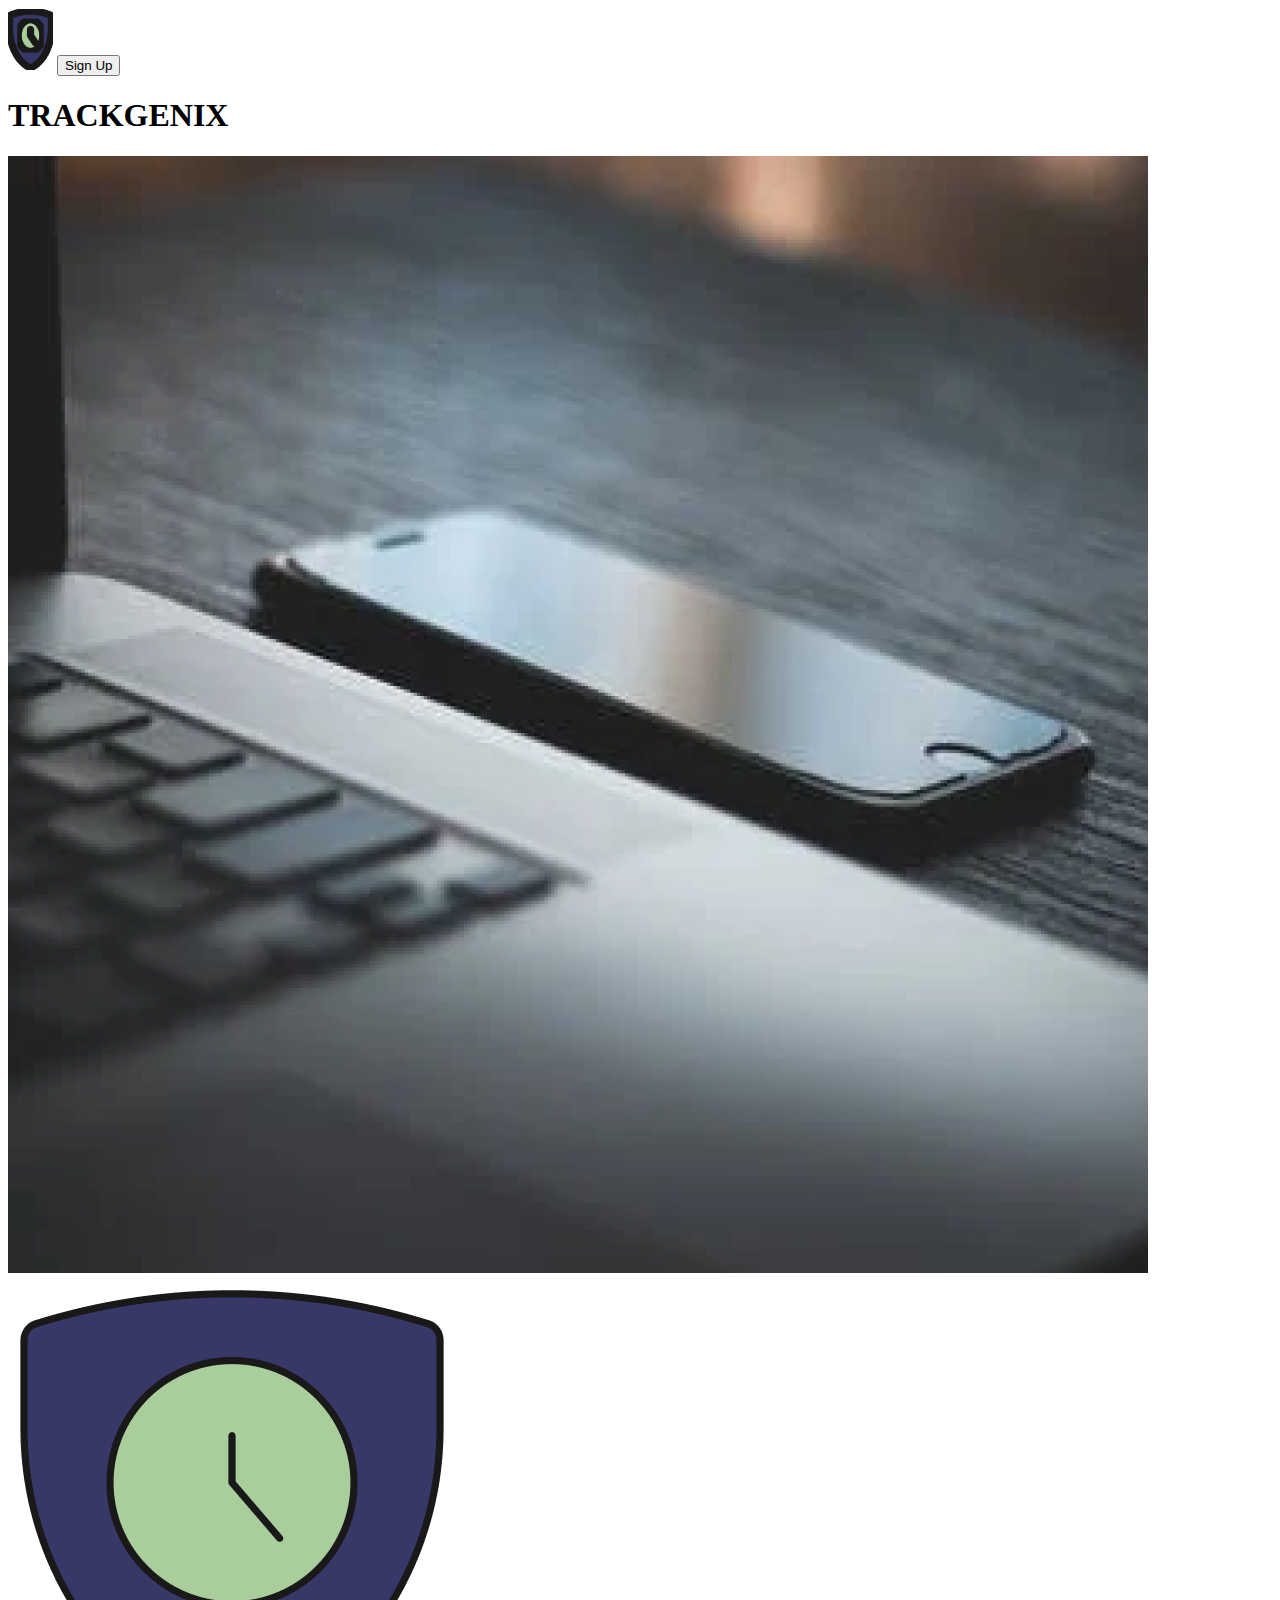
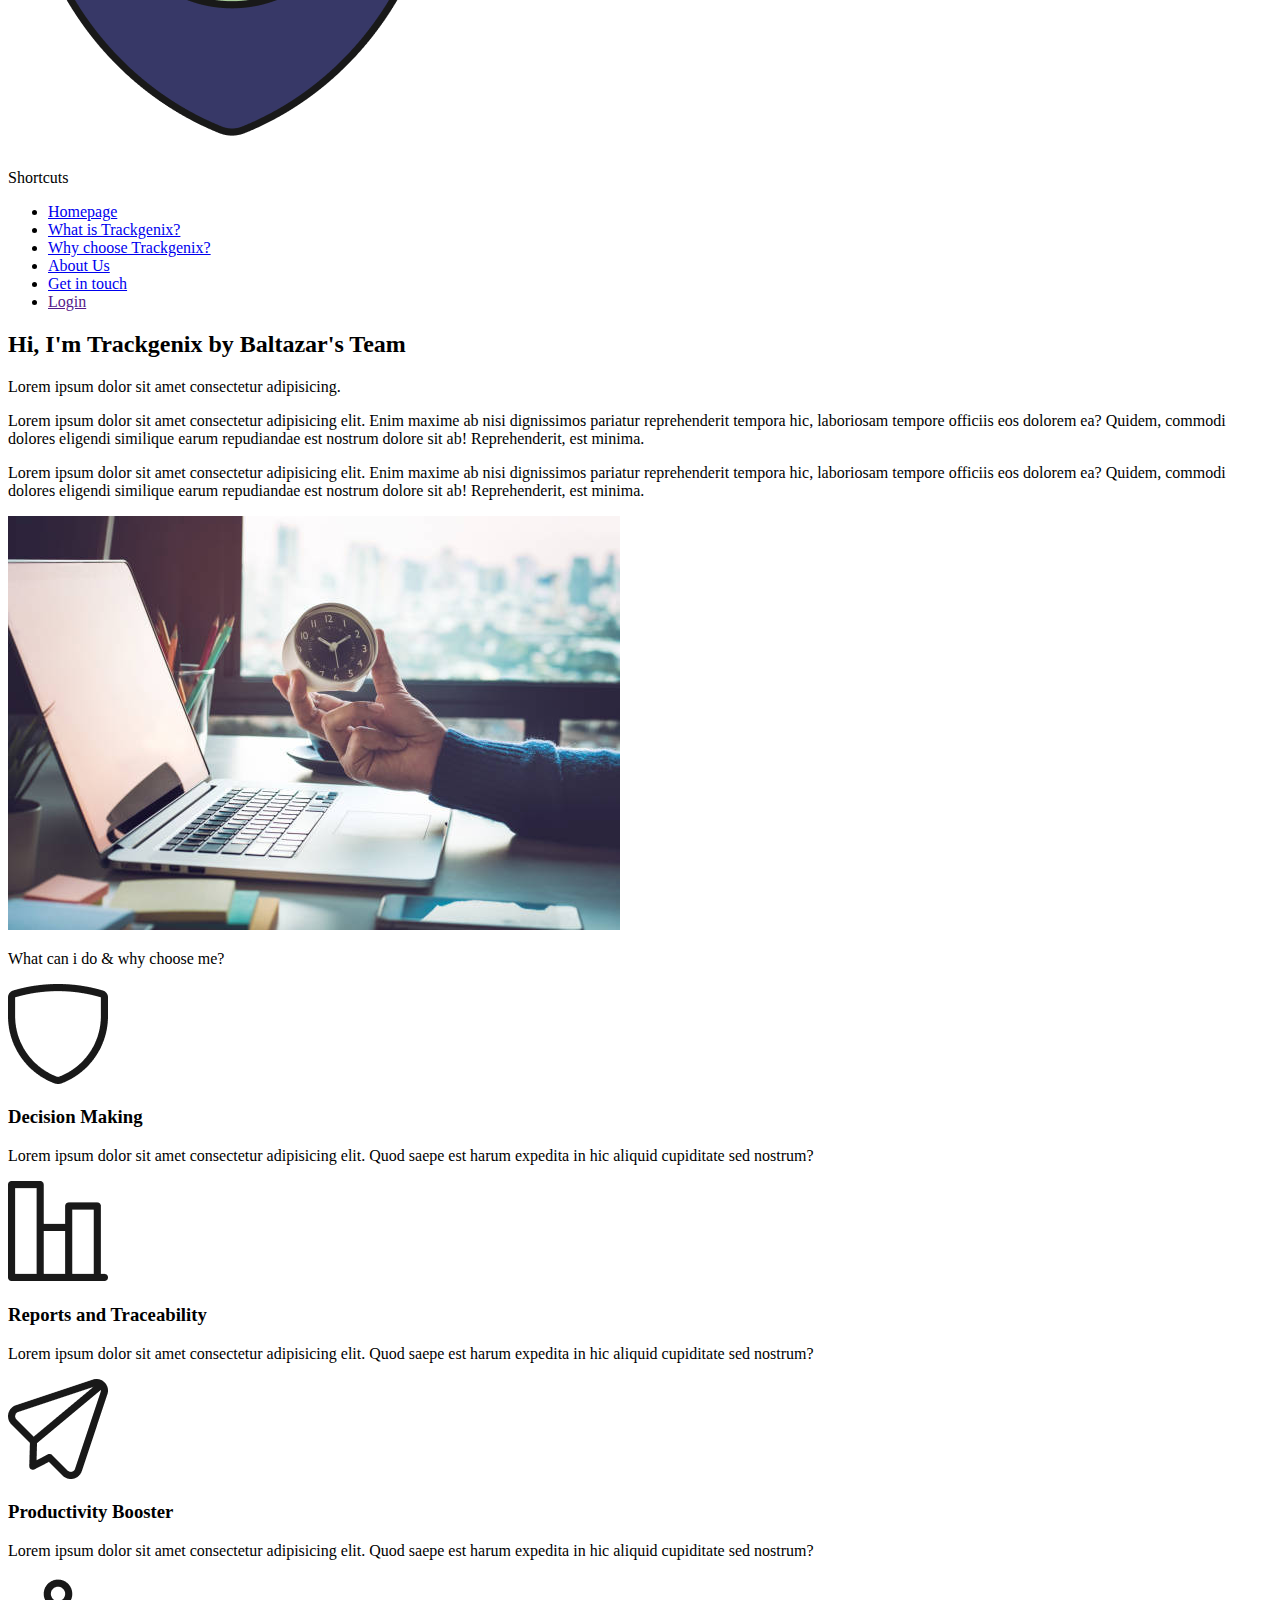
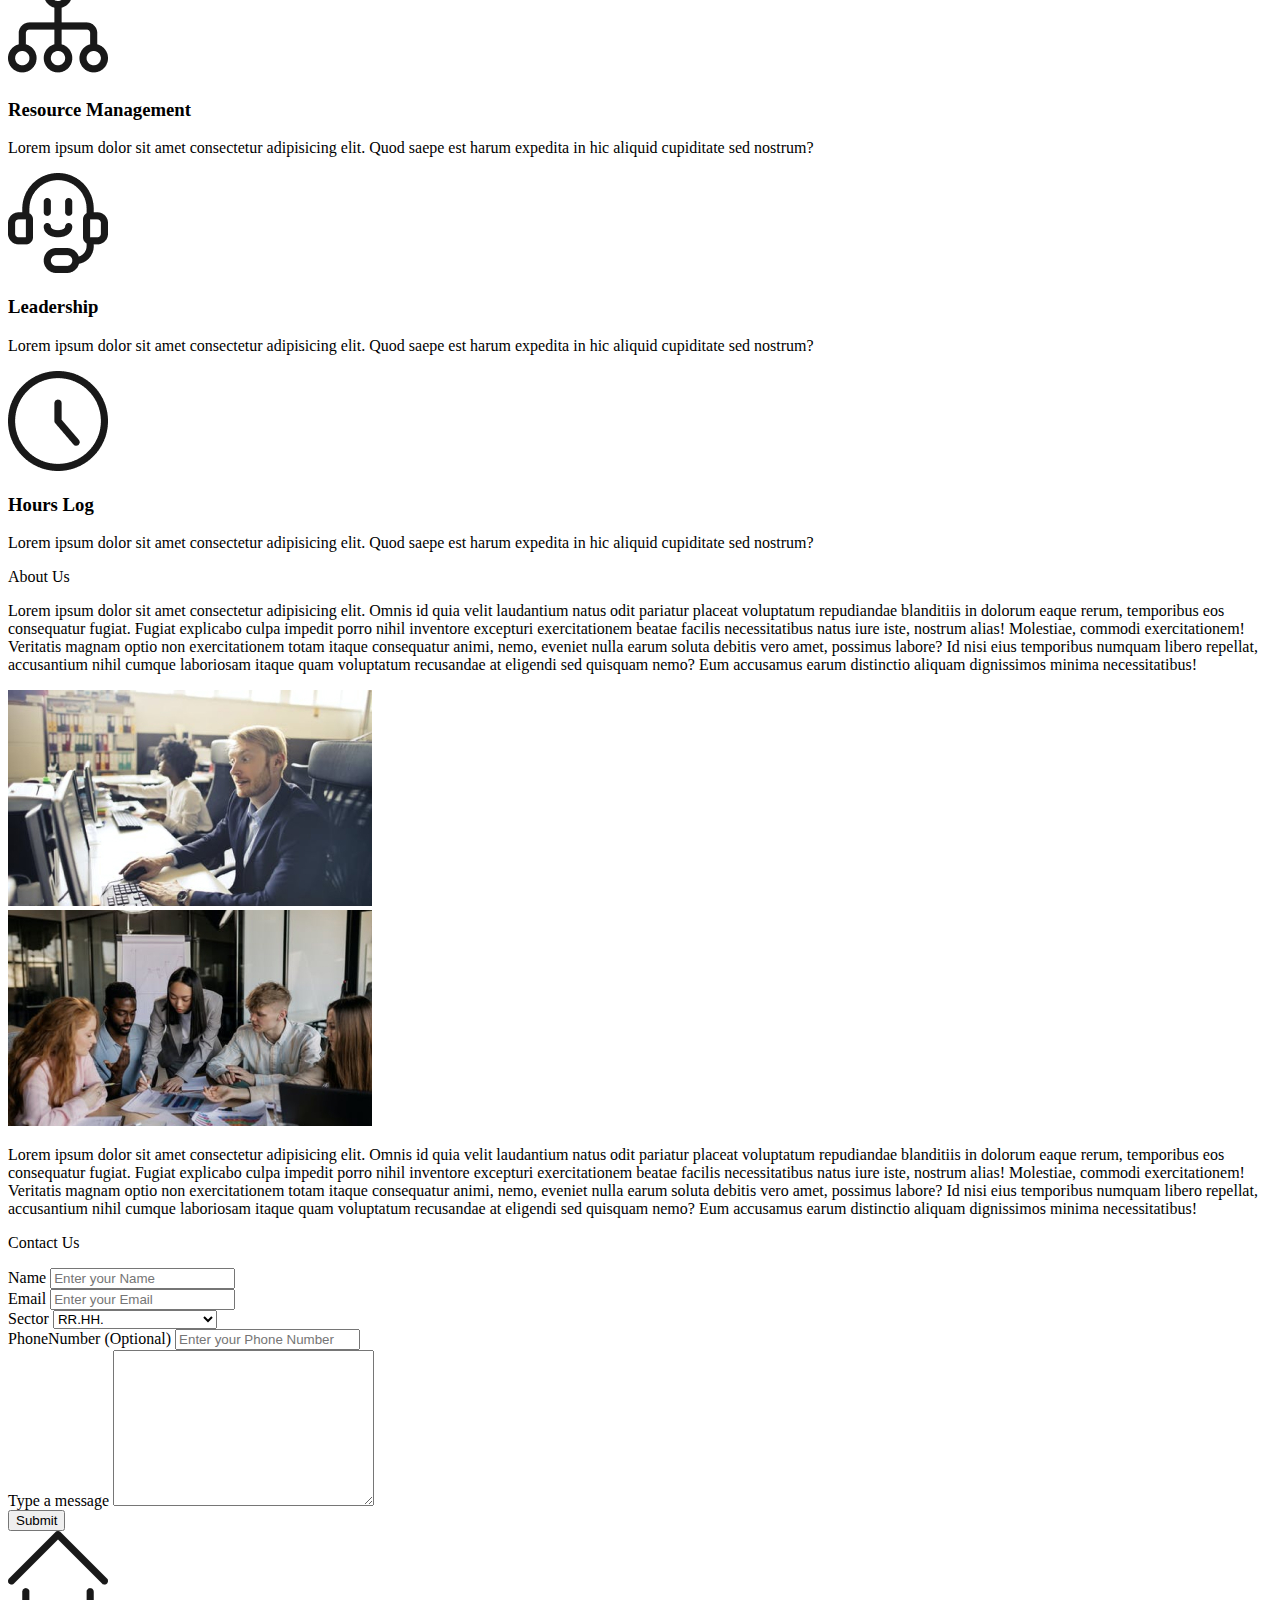
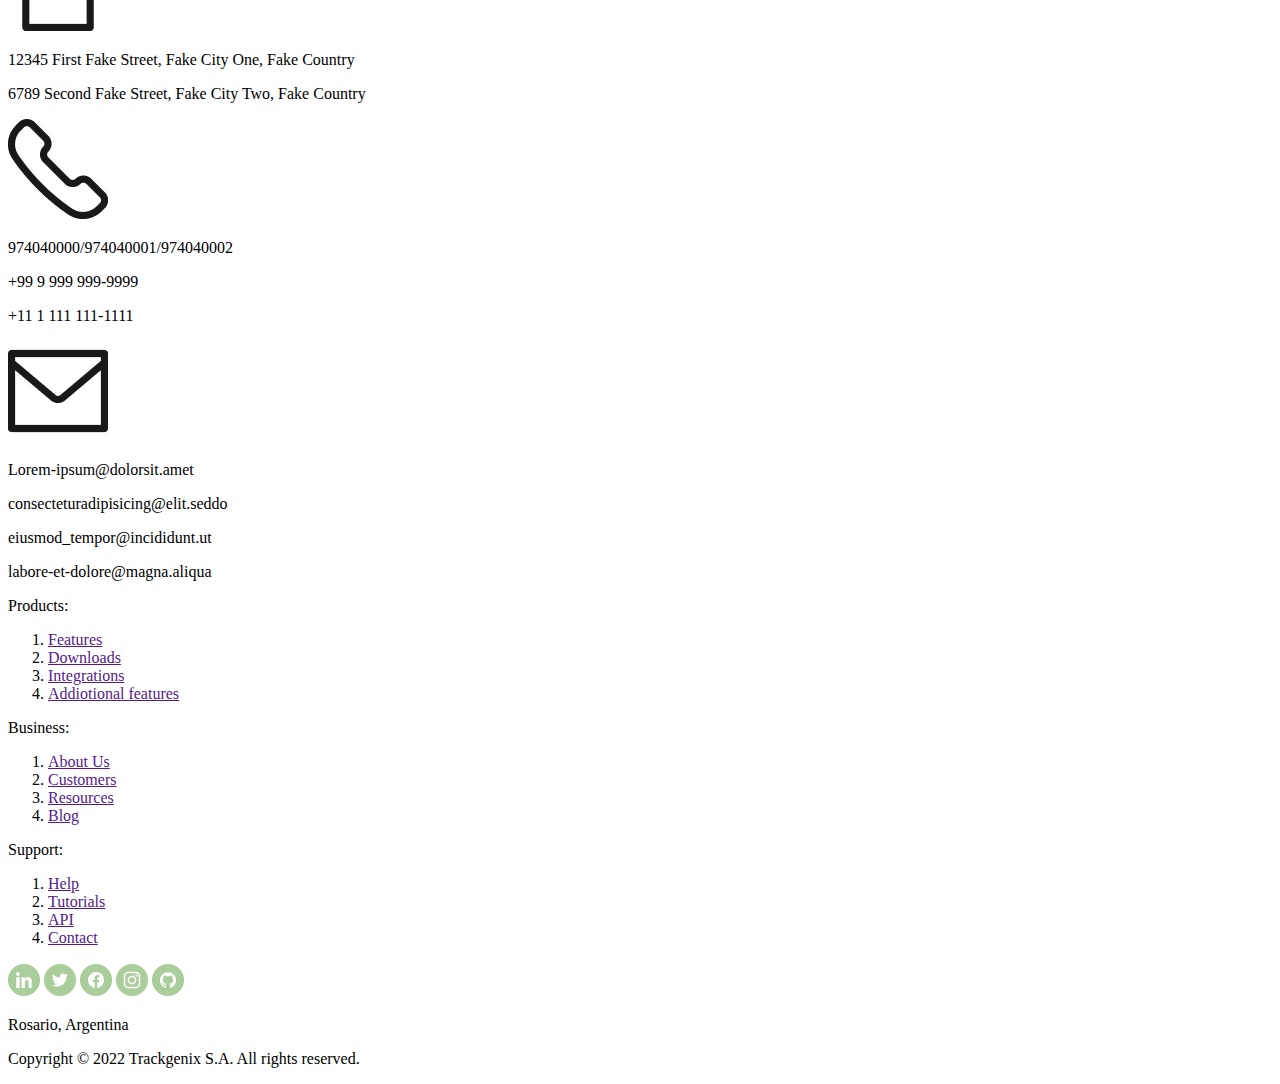
==== commit 2715cd09: "Changed some <h2> tags for <p> tags" ====
--- a/index.html
+++ b/index.html
@@ -52,7 +52,7 @@
                     </div>
                 </section>
                 <section id="what-why">
-                    <h2>What can i do & why choose me?</h2>
+                    <p>What can i do & why choose me?</p>
                     <div>
                         <img src="assets/shield-icon.png" alt="shield-icon">
                         <h3>Decision Making</h3>
@@ -103,7 +103,7 @@
                     </div>
                 </section>
                 <section id="about-us">
-                    <h2>About Us</h2>
+                    <p>About Us</p>
                     <div>
                         <p>
                             Lorem ipsum dolor sit amet consectetur adipisicing elit. Omnis id quia velit laudantium natus
@@ -134,7 +134,7 @@
                     </div>
                 </section>
                 <section id="contact-us">
-                    <h2>Contact Us</h2>
+                    <p>Contact Us</p>
                     <div>
                         <form action="">
                             <div>
